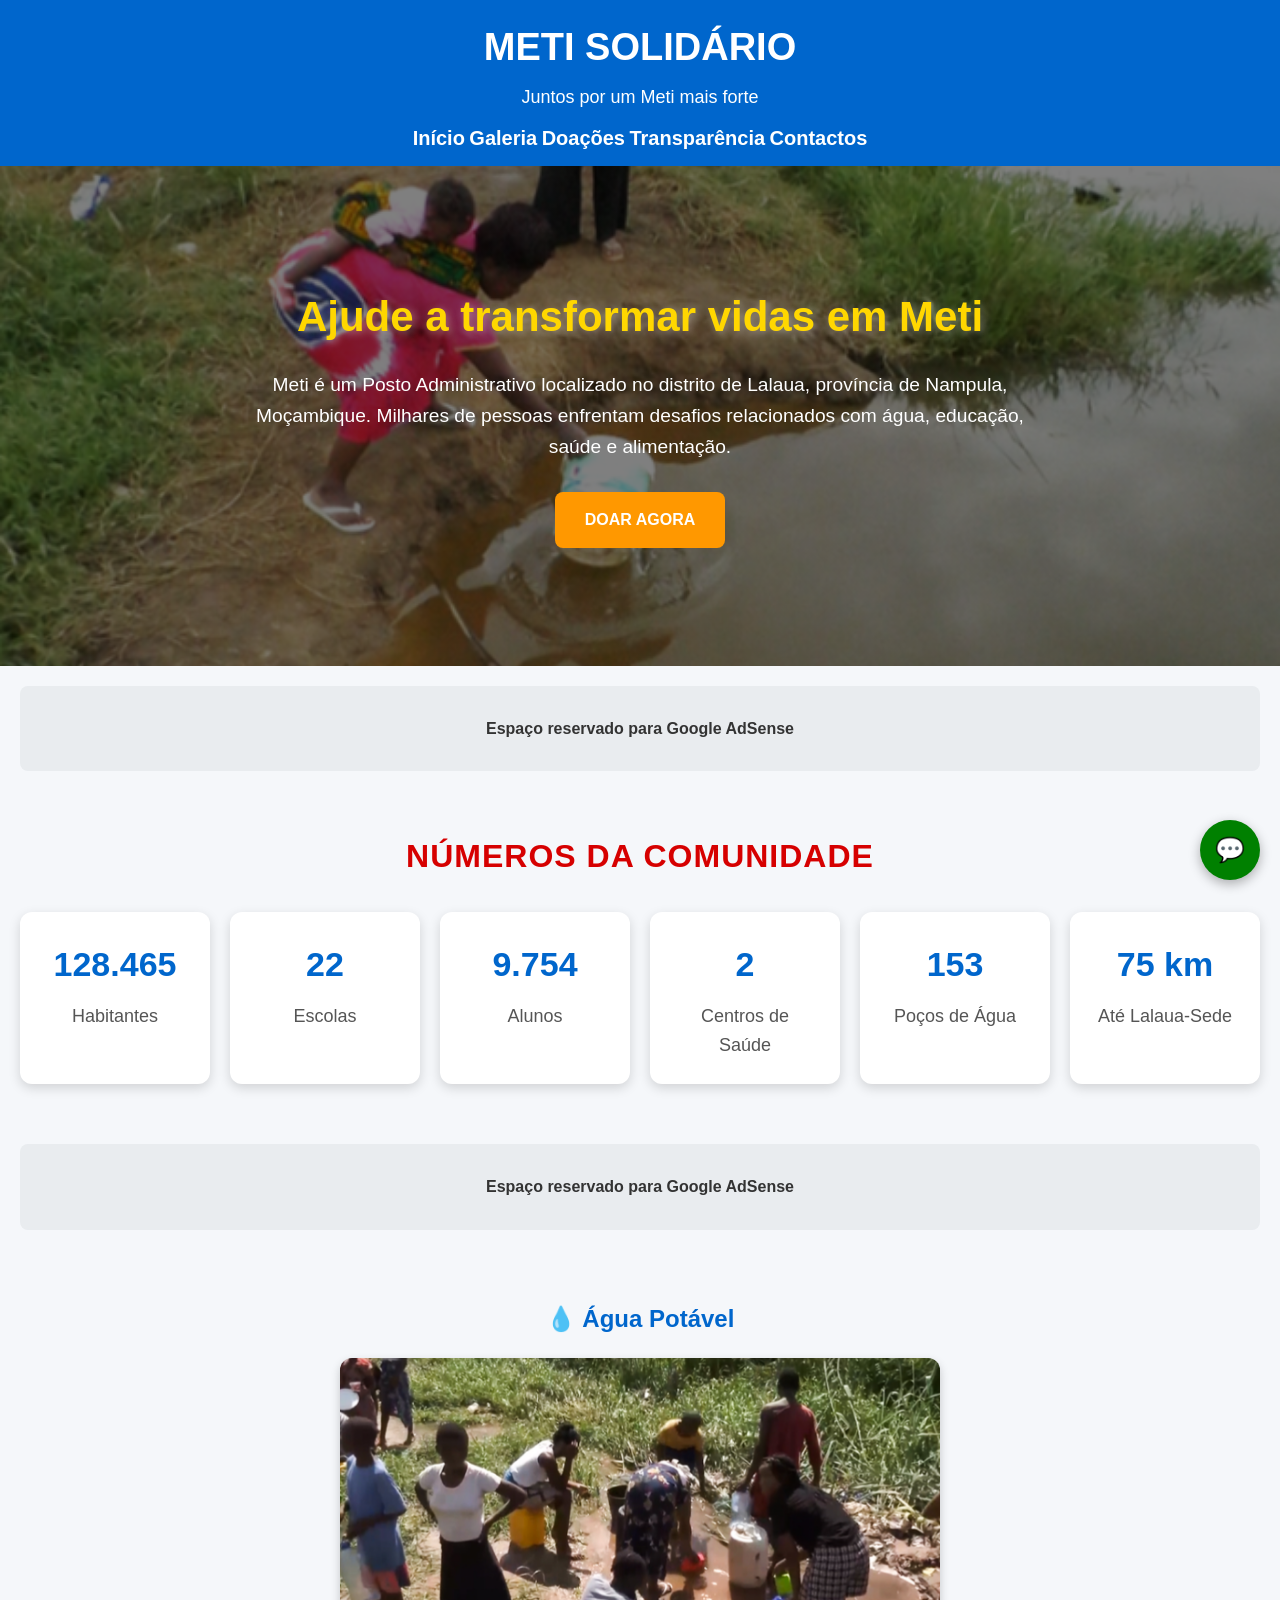
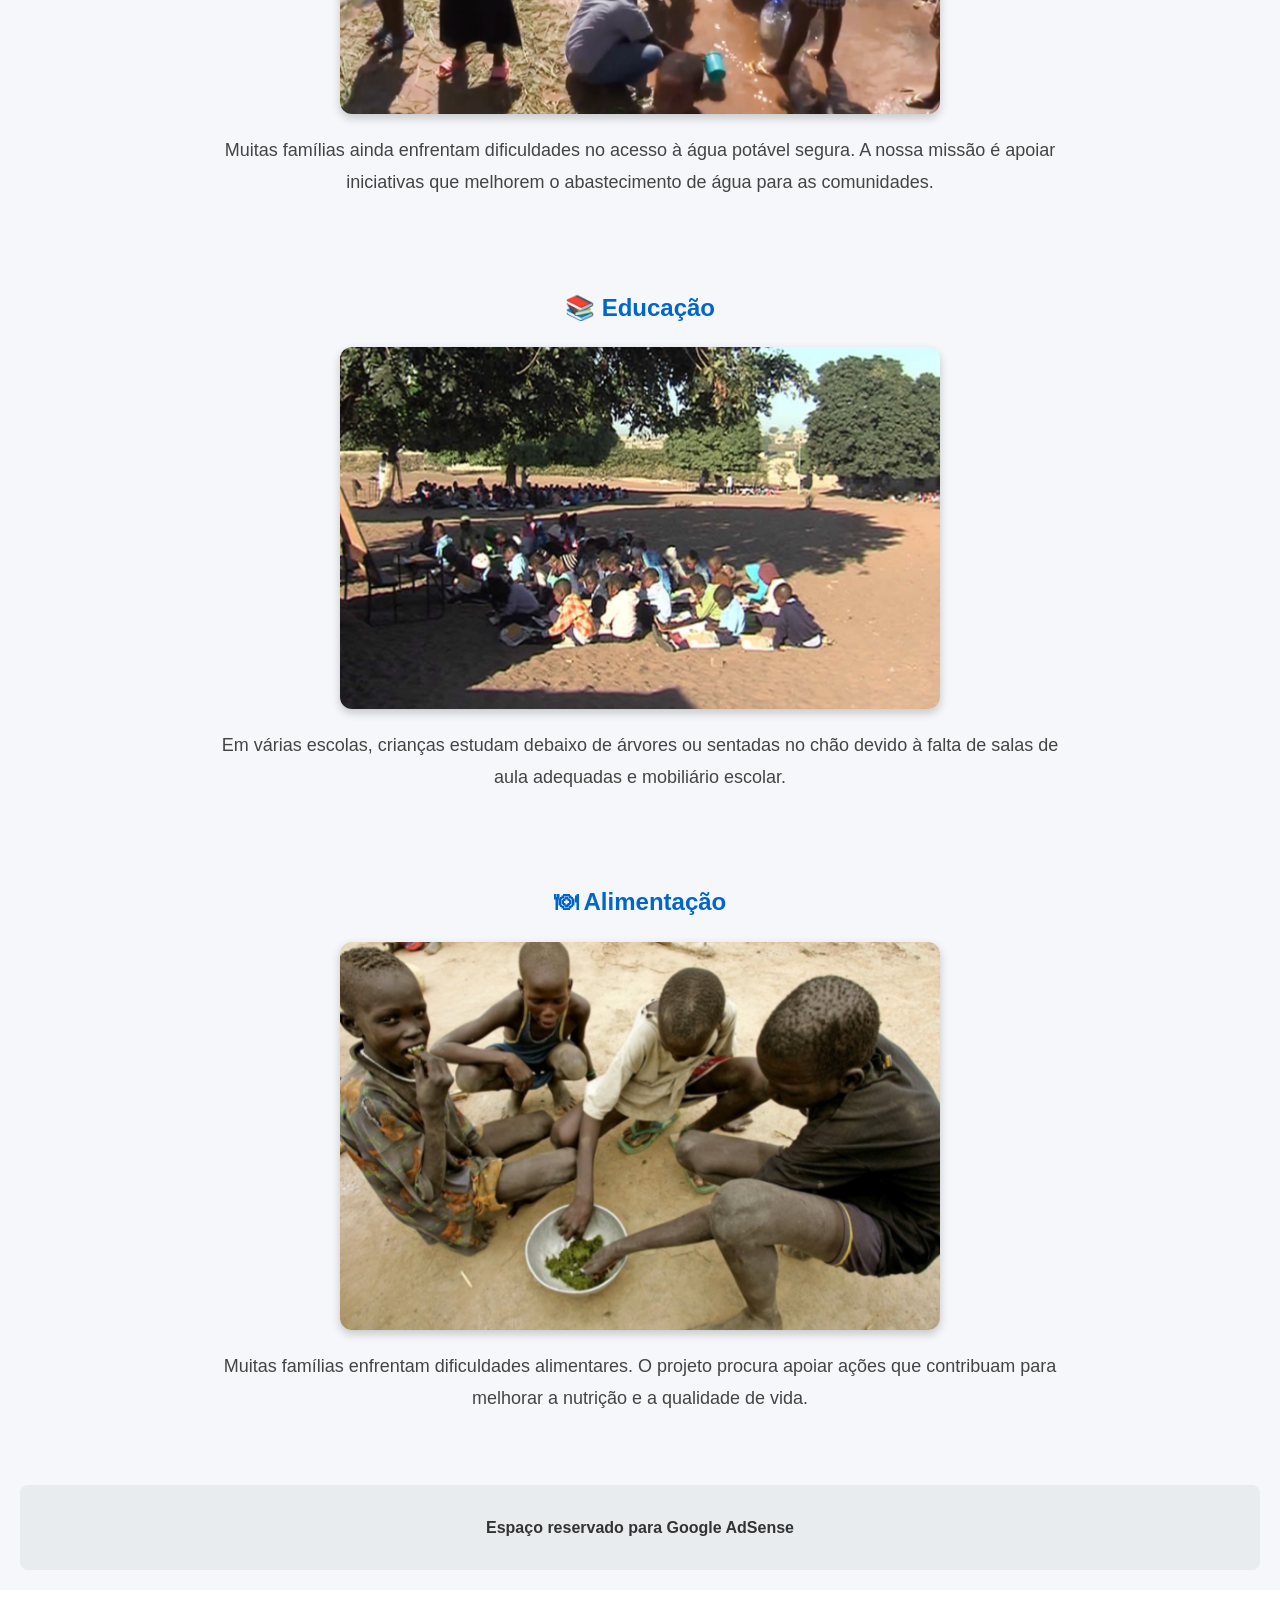
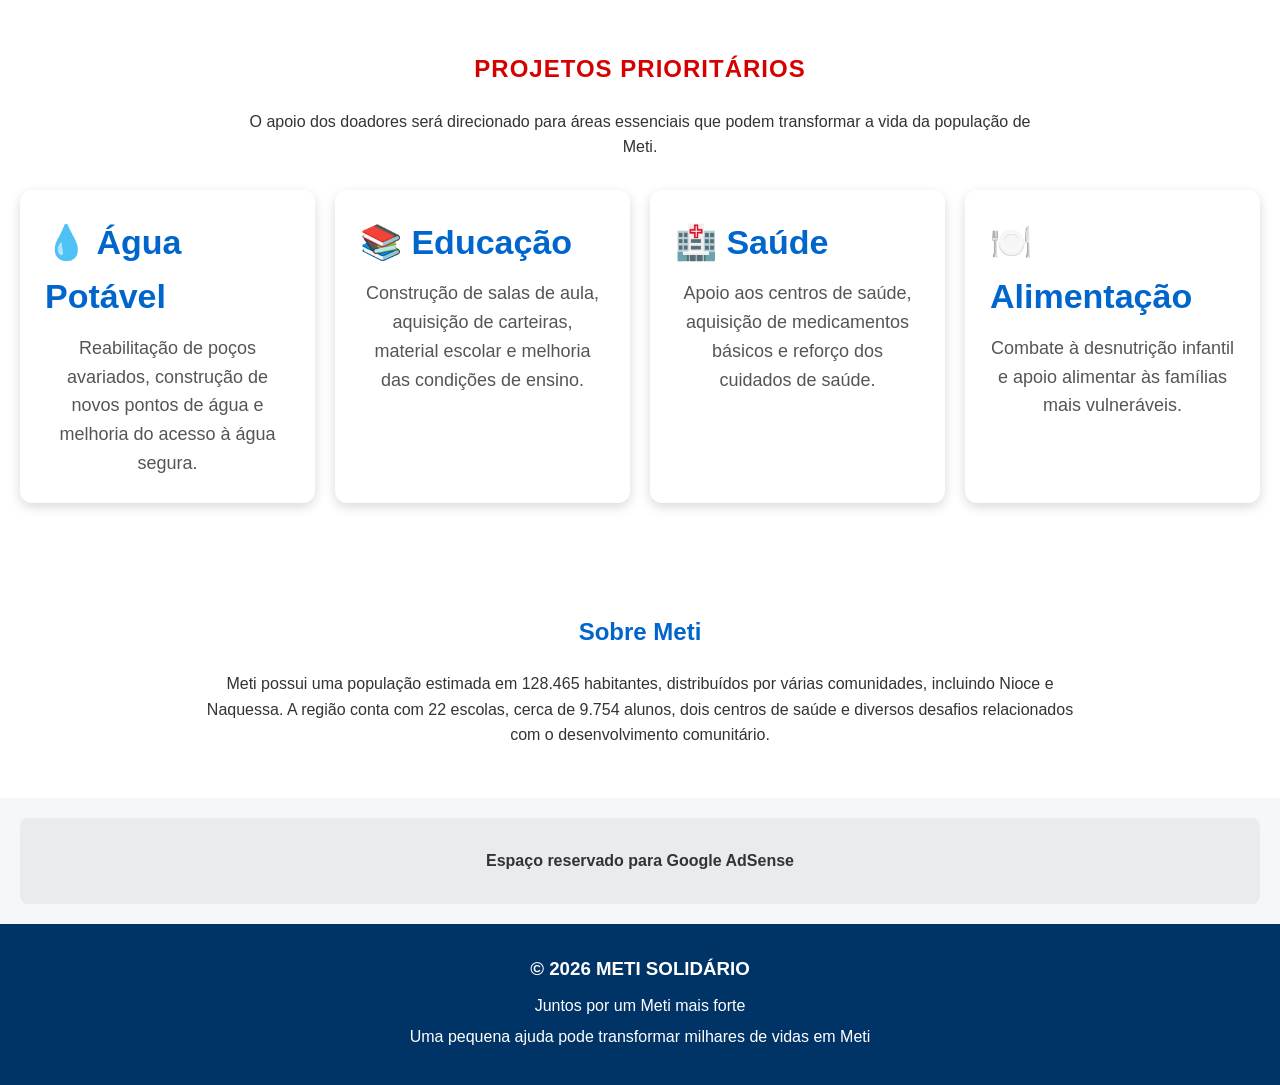
==== index.html @ 4eeddfe5 "Update index.html" ====
<!DOCTYPE html>
<html lang="pt">
<head>
<meta charset="UTF-8">
<meta name="viewport" content="width=device-width, initial-scale=1.0">
<title>METI SOLIDÁRIO</title>
<link rel="icon" type="image/png" href="imagens/favicon.png">

<link rel="stylesheet" href="style.css">

<script async src="https://pagead2.googlesyndication.com/pagead/js/adsbygoogle.js?client=ca-pub-8809690311729032"
     crossorigin="anonymous"></script>

</head>
<body>

<header>
  <div class="logo">
    <h1>
        <a href="index.html">
            METI SOLIDÁRIO
        </a>
    </h1>
    <p>Juntos por um Meti mais forte</p>
</div>

    <nav>
        <a href="#inicio">Início</a>
        <a href="galeria.html">Galeria</a>
        <a href="doacoes.html">Doações</a>
        <a href="transparencia.html">Transparência</a>
        <a href="contactos.html">Contactos</a>
    </nav>
</header>

<section id="inicio" class="hero">
    <div class="hero-content">
        <h2>Ajude a transformar vidas em Meti</h2>

        <p>
            Meti é um Posto Administrativo localizado no distrito de Lalaua,
            província de Nampula, Moçambique.
            Milhares de pessoas enfrentam desafios relacionados com água,
            educação, saúde e alimentação.
        </p>

        <a href="doacoes.html" class="btn">
            DOAR AGORA
        </a>
    </div>
</section>

<!-- Espaço Google AdSense -->
<section class="adsense">
    Espaço reservado para Google AdSense
</section>

<section class="estatisticas">

    <h2>Números da Comunidade</h2>

    <div class="cards">

        <div class="card">
            <h3>128.465</h3>
            <p>Habitantes</p>
        </div>

        <div class="card">
            <h3>22</h3>
            <p>Escolas</p>
        </div>

        <div class="card">
            <h3>9.754</h3>
            <p>Alunos</p>
        </div>

        <div class="card">
            <h3>2</h3>
            <p>Centros de Saúde</p>
        </div>

        <div class="card">
            <h3>153</h3>
            <p>Poços de Água</p>
        </div>

        <div class="card">
            <h3>75 km</h3>
            <p>Até Lalaua-Sede</p>
        </div>

    </div>

</section>

<!-- Espaço Google AdSense -->
<section class="adsense">
    Espaço reservado para Google AdSense
</section>

<section id="agua">

    <h2>💧 Água Potável</h2>

    <img src="imagens/agua1.jpg" alt="Água">

    <p>
        Muitas famílias ainda enfrentam dificuldades no acesso à água
        potável segura. A nossa missão é apoiar iniciativas que
        melhorem o abastecimento de água para as comunidades.
    </p>

</section>

<section id="educacao">

    <h2>📚 Educação</h2>

    <img src="imagens/educacao1.jpg" alt="Educação">

    <p>
        Em várias escolas, crianças estudam debaixo de árvores
        ou sentadas no chão devido à falta de salas de aula
        adequadas e mobiliário escolar.
    </p>

</section>

<section id="alimentacao">

    <h2>🍽 Alimentação</h2>

    <img src="imagens/alimentacao1.jpg" alt="Alimentação">

    <p>
        Muitas famílias enfrentam dificuldades alimentares.
        O projeto procura apoiar ações que contribuam para
        melhorar a nutrição e a qualidade de vida.
    </p>
    
  <main>

</section>

<!-- Espaço Google AdSense -->
<section class="adsense">
    Espaço reservado para Google AdSense
</section>

<section class="projetos">

   <h2 class="titulo-principal">PROJETOS PRIORITÁRIOS</h2>

    <p>
        O apoio dos doadores será direcionado para áreas essenciais
        que podem transformar a vida da população de Meti.
    </p>

    <div class="cards">

        <div class="card">
            <h3>💧 Água Potável</h3>
            <p>
                Reabilitação de poços avariados, construção de novos
                pontos de água e melhoria do acesso à água segura.
            </p>
        </div>

        <div class="card">
            <h3>📚 Educação</h3>
            <p>
                Construção de salas de aula, aquisição de carteiras,
                material escolar e melhoria das condições de ensino.
            </p>
        </div>

        <div class="card">
            <h3>🏥 Saúde</h3>
            <p>
                Apoio aos centros de saúde, aquisição de medicamentos
                básicos e reforço dos cuidados de saúde.
            </p>
        </div>

        <div class="card">
            <h3>🍽️ Alimentação</h3>
            <p>
                Combate à desnutrição infantil e apoio alimentar às
                famílias mais vulneráveis.
            </p>
        </div>

    </div>

</section>

<section class="sobre">

    <h2>Sobre Meti</h2>

    <p>
        Meti possui uma população estimada em 128.465 habitantes,
        distribuídos por várias comunidades, incluindo Nioce e
        Naquessa.

        A região conta com 22 escolas, cerca de 9.754 alunos,
        dois centros de saúde e diversos desafios relacionados
        com o desenvolvimento comunitário.
    </p>

</section>

<!-- Espaço Google AdSense -->
<section class="adsense">
    Espaço reservado para Google AdSense
</section>

<footer>

    <h3>© 2026 METI SOLIDÁRIO</h3>

    <p>
        Juntos por um Meti mais forte
    </p>

    <p>
        Uma pequena ajuda pode transformar milhares de vidas em Meti
    </p>


</footer>

<script src="script.js"></script>
<!-- CHATBOT METI SOLIDÁRIO -->

<div id="chatbot">

    <div id="chat-header">
        💬 Assistente METI
    </div>

    <div id="chat-mensagens">

        <div class="bot-msg">
    Olá! Sou o assistente virtual do METI SOLIDÁRIO.
    Como posso ajudar?
</div>
        

    </div>
    
    <div id="chat-botoes">

    <button onclick="respostaRapida('agua')">
        💧 Água
    </button>

    <button onclick="respostaRapida('educacao')">
        📚 Educação
    </button>

    <button onclick="respostaRapida('saude')">
        🏥 Saúde
    </button>

    <button onclick="respostaRapida('doacoes')">
        💰 Doações
    </button>

</div>

<div id="chat-input-area">

    <input
    type="text"
    id="chat-input"
    placeholder="Escreva a sua pergunta...">

    <button onclick="enviarPergunta()">
        Enviar
    </button>

</div>

<div id="chat-ajuda">

    <a
    href="https://wa.me/258833975899?text=Olá%20Agente%20METI%20SOLIDÁRIO
    .%20Estou%20no%20site%20METI%20SOLIDÁRIO%20e%20gostaria%20de%20mais%20informações."
    target="_blank">

        👤 Falar com Agente Meti Solidário

    </a>

</div>

</div>

<button id="abrir-chat">
    💬
</button>
</main>
<script src="script.js"></script>

</body>
</html>
---- style.css ----
*{
    margin:0;
    padding:0;
    box-sizing:border-box;
    font-family:Arial, Helvetica, sans-serif;
}

body{
    background:#f5f7fa;
    color:#333;
    line-height:1.6;
}

body{

    background:#f5f7fa;
    color:#333;
    line-height:1.6;

}

header{

    background:#0066cc;
    color:white;

    padding:20px;

    text-align:center;

    background:#0066cc;
    color:white;

    padding:12px 20px;

    text-align:center;

    box-shadow:0 2px 10px rgba(0,0,0,.25);

}

.logo a{

    color:white;

    text-decoration:none;

}

.logo h1{
    font-size:38px;
    margin:5px 0;
}

.logo p{
    font-size:18px;
    margin:0;
}

nav{
    margin-top:10px;
}

nav a{

    color:#ffffff;

    text-decoration:none;

    font-weight:bold;

    font-size:20px;

}
nav a{

    transition:.3s;

}

nav a:hover{

    color:#ffd700

}

.hero{
    background:linear-gradient(
        rgba(0,0,0,0.5),
        rgba(0,0,0,0.5)
    ),
    url("imagens/banner.jpg");

    background-size:cover;
    background-position:center;
    min-height:500px;

    display:flex;
    justify-content:center;
    align-items:center;

    text-align:center;
    color:white;
    padding:20px;
}

.hero-content{
    max-width:800px;
}

.hero h2{

    color:#ffd700;;

    font-size:42px;

    font-weight:bold;

    text-shadow:2px 2px 8px rgba(255,255,255,0.4);

}

.hero p{
    font-size:1.2rem;
    margin-bottom:30px;
}

.btn{
    display:inline-block;
    background:#ff9800;
    color:white;
    padding:15px 30px;
    text-decoration:none;
    border-radius:8px;
    font-weight:bold;
}

.btn:hover{
    background:#e68900;
}

.estatisticas{
    padding:50px 20px;
    text-align:center;
}

.estatisticas h2{
    margin-bottom:30px;
    color:#0066cc;
}

.cards{
    display:grid;
    grid-template-columns:repeat(auto-fit,minmax(220px,1fr));
    gap:20px;
}

.card{
    background:white;
    padding:25px;
    border-radius:10px;
    box-shadow:0 2px 10px rgba(0,0,0,0.1);
}

.card h3{
    color:#0066cc;
    font-size:2rem;
}

section{
    padding:50px 20px;
}

section h2{
    text-align:center;
    margin-bottom:20px;
    color:#0066cc;
}

section img{
    display:block;
    width:100%;
    max-width:700px;
    margin:20px auto;
    border-radius:10px;
}

section p{
    max-width:900px;
    margin:auto;
    text-align:center;
}

.adsense{
    background:#e9ecef;
    text-align:center;
    padding:30px;
    margin:20px;
    border-radius:8px;
    font-weight:bold;
}

.sobre{
    background:white;
}

footer{
    background:#003366;
    color:white;
    text-align:center;
    padding:30px;
}

footer h3{
    margin-bottom:10px;
}

footer p{
    margin:5px 0;
}

@media(max-width:768px){

    .hero h2{
        font-size:2rem;
    }

    nav a{
        display:block;
        margin:10px 0;
    }

    .logo h1{
        font-size:1.8rem;
    }

}
    
    
  .galeria{
    display:grid;
    grid-template-columns:repeat(auto-fit,minmax(250px,1fr));
    gap:20px;
    padding:20px;
}

.galeria img{
    width:100%;
    height:250px;
    object-fit:cover;
    border-radius:10px;
    transition:0.3s;
    cursor:pointer;
}

.galeria img:hover{
    transform:scale(1.03);
}

.foto{
    background:white;
    border-radius:10px;
    overflow:hidden;
    box-shadow:0 2px 10px rgba(0,0,0,0.1);
}

.foto p{
    padding:10px;
    text-align:center;
    font-size:14px;
}

.card-pagamento{
    background:white;
    border-radius:12px;
    padding:20px;
    text-align:center;
    box-shadow:0 3px 10px rgba(0,0,0,.1);
}

.card-pagamento img{
    width:80px;
    height:80px;
    object-fit:contain;
    margin-bottom:10px;
}

.detalhes-pagamento{
    display:none;
    margin-top:15px;
}

.card-pagamento button{
    padding:10px 15px;
    border:none;
    border-radius:6px;
    cursor:pointer;
}

.projetos{
    background:#ffffff;
    padding:60px 20px;
}

.projetos h2{
    text-align:center;
    color:#0066cc;
    margin-bottom:20px;
}

.projetos > p{
    text-align:center;
    max-width:800px;
    margin:0 auto 30px auto;
}

.metas{
    background:#f8f9fa;
    padding:60px 20px;
}

.card-meta{
    background:white;
    padding:25px;
    border-radius:12px;
    text-align:center;
    box-shadow:0 2px 10px rgba(0,0,0,0.1);
}

.card-meta h3{
    margin-bottom:15px;
    color:#0066cc;
}

.card-meta progress{
    width:100%;
    height:25px;
    margin:15px 0;
}

#abrir-chat{
    position:fixed;
    bottom:20px;
    right:20px;
    width:60px;
    height:60px;
    border:none;
    border-radius:50%;
    font-size:24px;
    cursor:pointer;
    z-index:999;

    background:#008000;
    color:white;

    box-shadow:0 4px 12px rgba(0,0,0,0.3);
}

#abrir-chat:hover{
    transform:scale(1.1);
    transition:0.3s;
}
#chatbot{
    position:fixed;
    bottom:90px;
    right:20px;
    width:320px;
    max-width:90%;
    background:white;
    border-radius:12px;
    overflow:hidden;
    box-shadow:0 0 15px rgba(0,0,0,0.3);
    display:none;
    z-index:999;
}

#chat-header{
    background:#0066cc;
    color:white;
    padding:15px;
    font-weight:bold;
}

#chat-mensagens{
    height:300px;
    overflow-y:auto;
    padding:10px;
}

.bot-msg{
    background:#f1f1f1;
    padding:10px;
    border-radius:8px;
    margin-bottom:10px;
}

.user-msg{
    background:#d9ecff;
    padding:10px;
    border-radius:8px;
    margin-bottom:10px;
    text-align:right;
}

#chat-input-area{
    display:flex;
}

#chat-input{
    flex:1;
    padding:14px;
    border:none;
    border-top:1px solid #ddd;
    font-size:15px;
}
#chat-input-area button{
    padding:10px;
    border:none;
    cursor:pointer;
}

#chat-ajuda{
    padding:10px;
    text-align:center;
    border-top:1px solid #ddd;
}

#chat-ajuda a{
    display:block;
    background:#25D366;
    color:white;
    text-decoration:none;
    padding:12px;
    border-radius:8px;
    font-weight:bold;
}

#chat-ajuda a:hover{
    opacity:0.9;
}

#chat-botoes{
    padding:10px;
    display:grid;
    grid-template-columns:1fr 1fr;
    gap:6px;
}

#chat-botoes button{
    border:none;
    padding:10px;
    border-radius:8px;
    cursor:pointer;
    background:#0066cc;
    color:white;
    font-size:14px;
}

#chat-botoes button:hover{
    opacity:0.9;
}

/* ==========================
   ESTATÍSTICAS
========================== */

.estatisticas{

    padding:40px 20px;
    text-align:center;

}

.estatisticas h2{

    color:#0066cc;
    margin-bottom:30px;
    font-size:32px;

}

.cards{

    display:grid;
    grid-template-columns:repeat(auto-fit,minmax(180px,1fr));
    gap:20px;

}

.card{

    background:#ffffff;
    border-radius:12px;
    padding:25px;
    box-shadow:0 4px 12px rgba(0,0,0,.15);
    transition:.3s;

}

.card:hover{

    transform:translateY(-5px);

}

.card h3{

    font-size:34px;
    color:#0066cc;
    margin-bottom:10px;

}

.card p{

    font-size:18px;
    color:#555;

}

/* ==========================
   PROJETOS
========================== */

#agua,
#educacao,
#alimentacao{

    max-width:900px;
    margin:50px auto;
    padding:20px;
    text-align:center;

}

#agua h2,
#educacao h2,
#alimentacao h2{

    color:#0066cc;
    margin-bottom:20px;

}

#agua img,
#educacao img,
#alimentacao img{

    width:100%;
    max-width:600px;
    border-radius:12px;
    box-shadow:0 4px 10px rgba(0,0,0,.2);

}

#agua p,
#educacao p,
#alimentacao p{

    margin-top:20px;
    font-size:18px;
    line-height:1.8;
    color:#444;

}

/* ==========================
   RESPONSIVO
========================== */

@media(max-width:768px){

    .estatisticas h2{

        font-size:26px;

    }

    .card h3{

        font-size:28px;

    }

    .card p{

        font-size:16px;

    }

    #agua p,
    #educacao p,
    #alimentacao p{

        font-size:16px;

    }
    
    /* Títulos principais */



main{
    max-width:1200px;
    margin:auto;
}

}
.estatisticas h2,
.projetos h2{

    color: #d60000;
    text-transform: uppercase;
    text-align: center;
    font-weight: bold;
    letter-spacing: 1px;

}
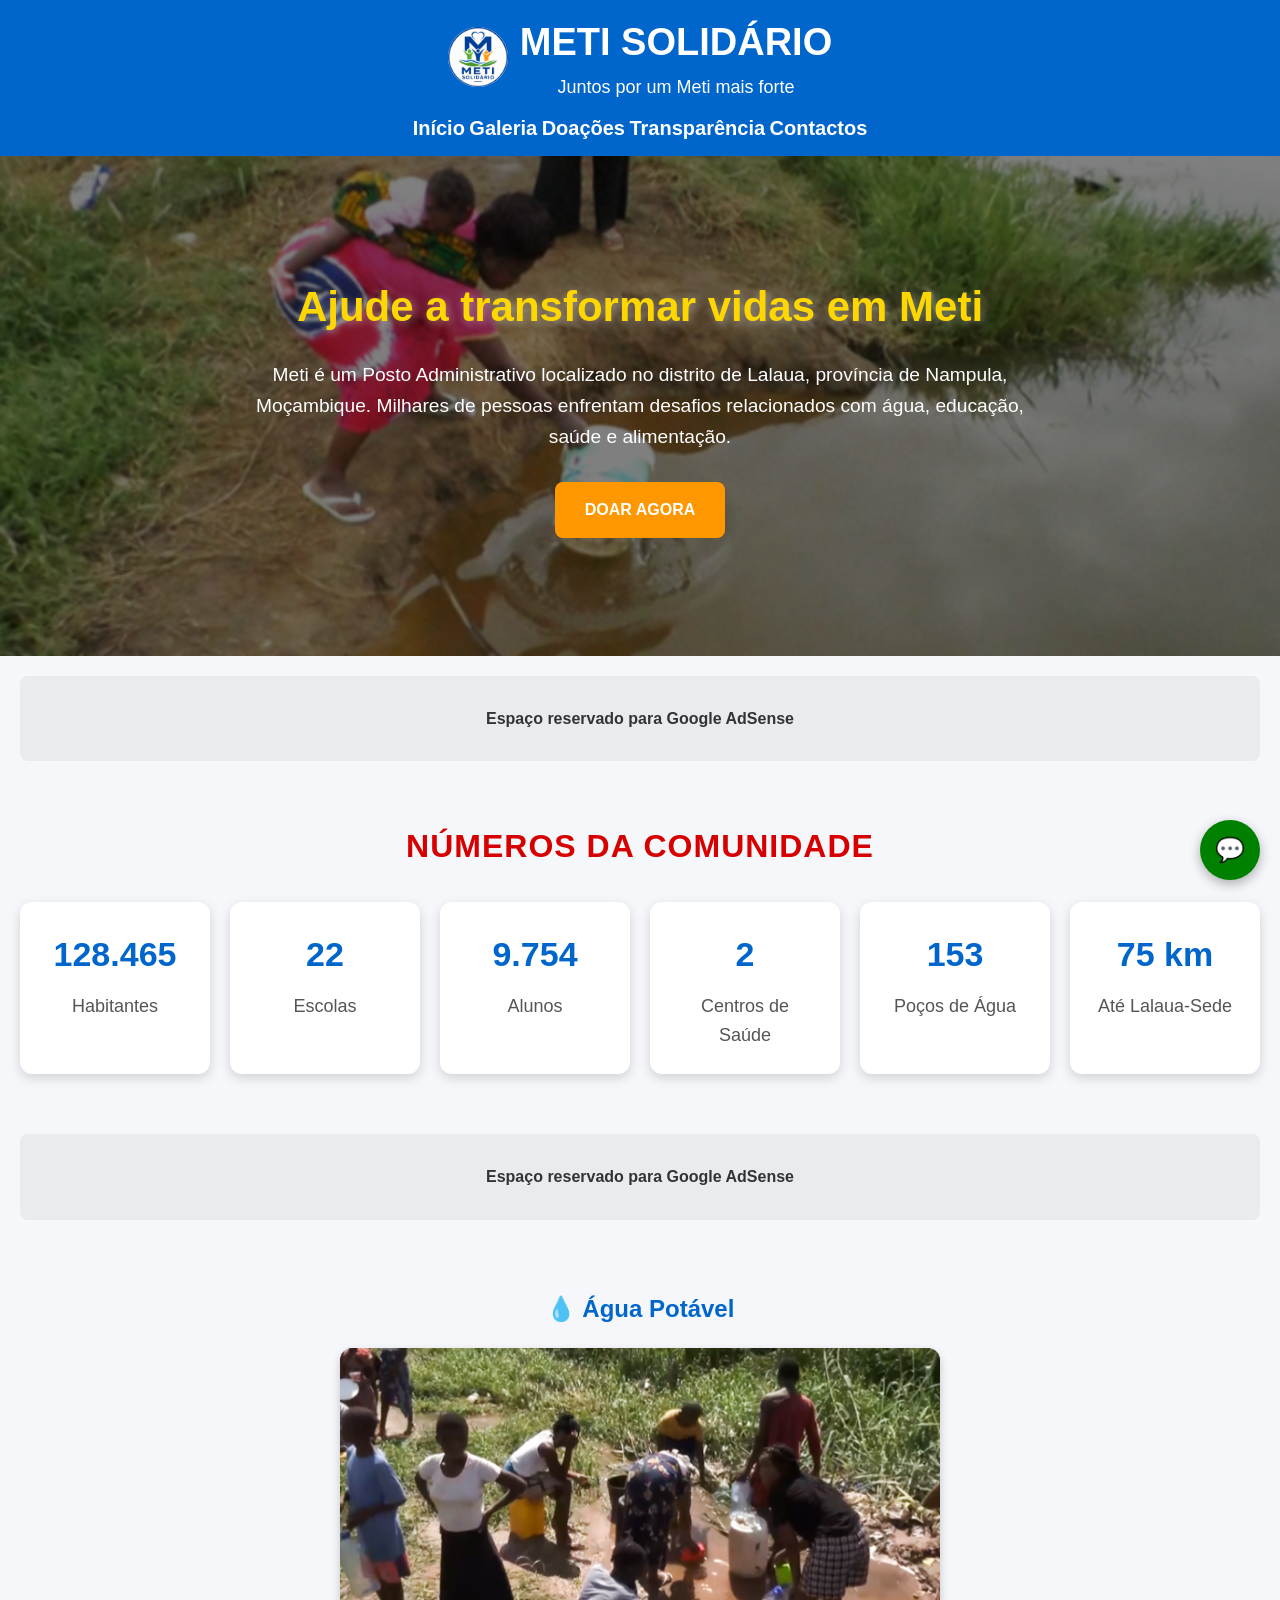
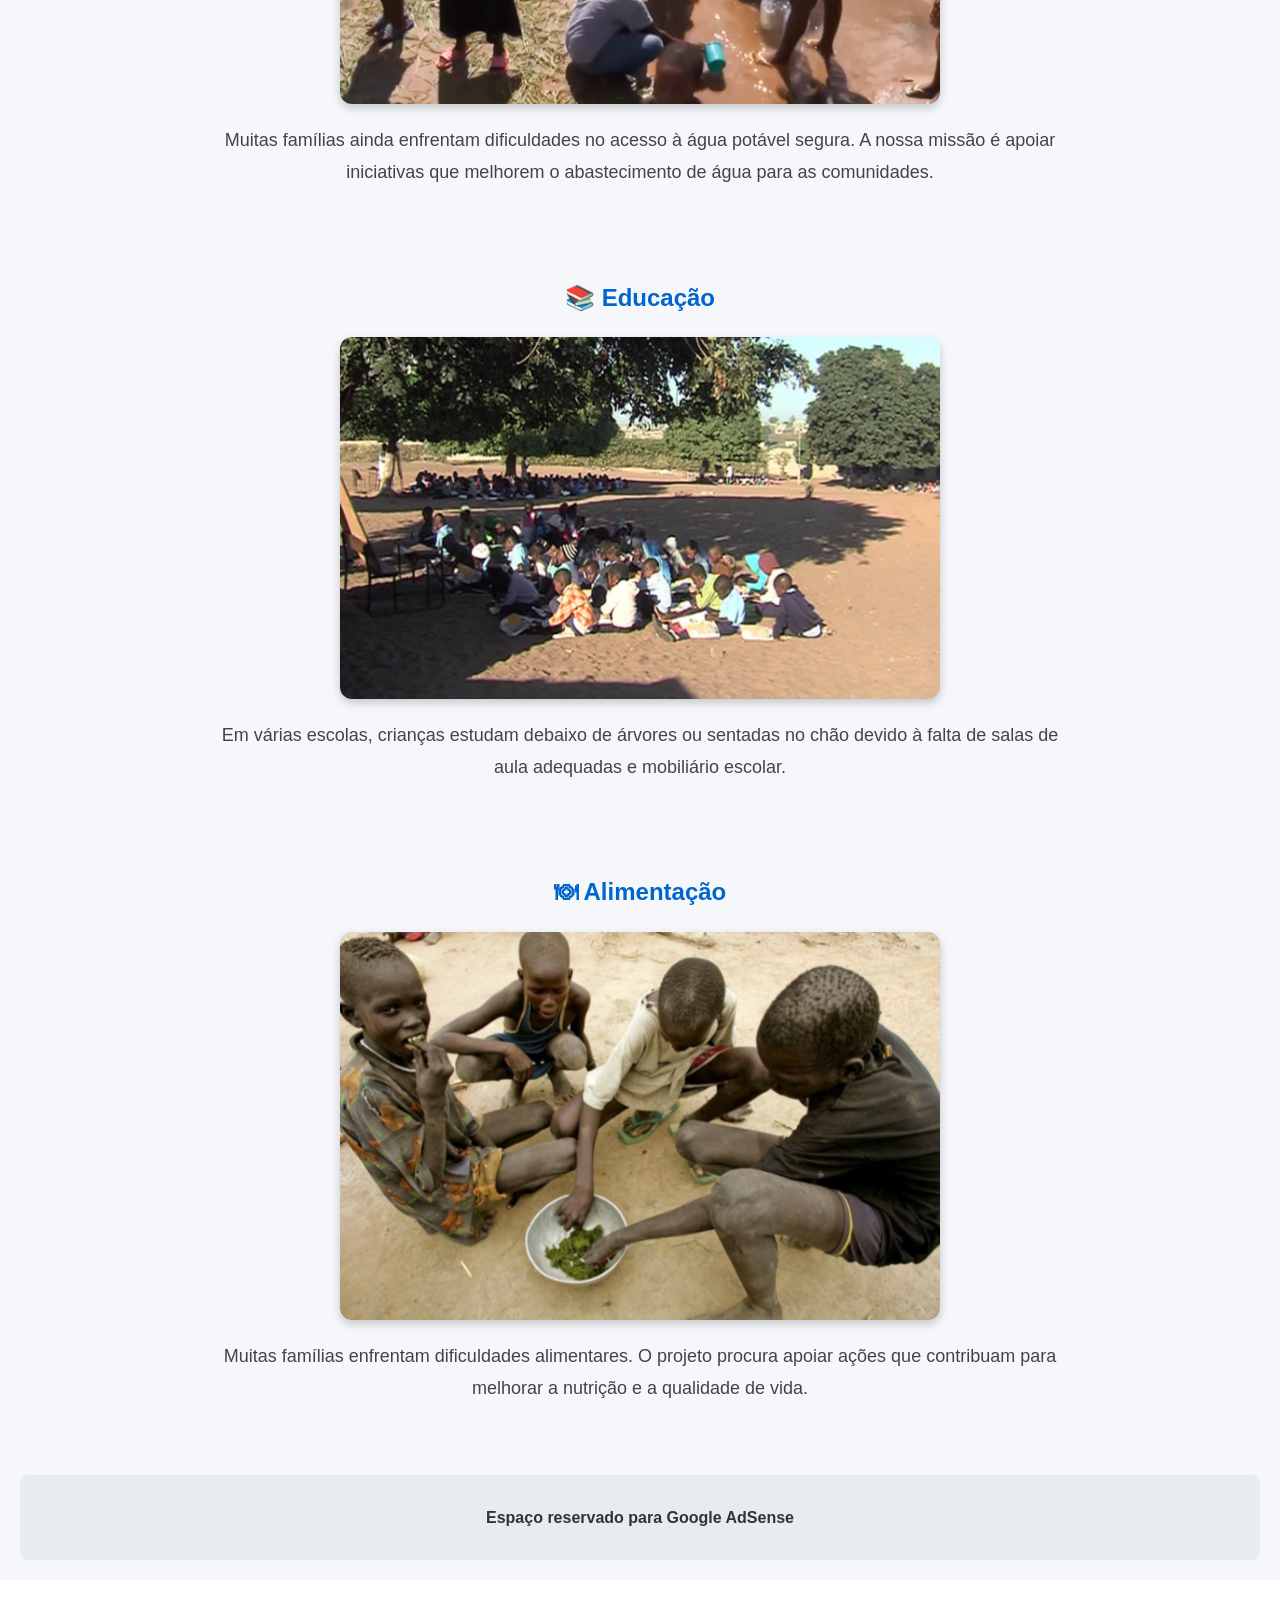
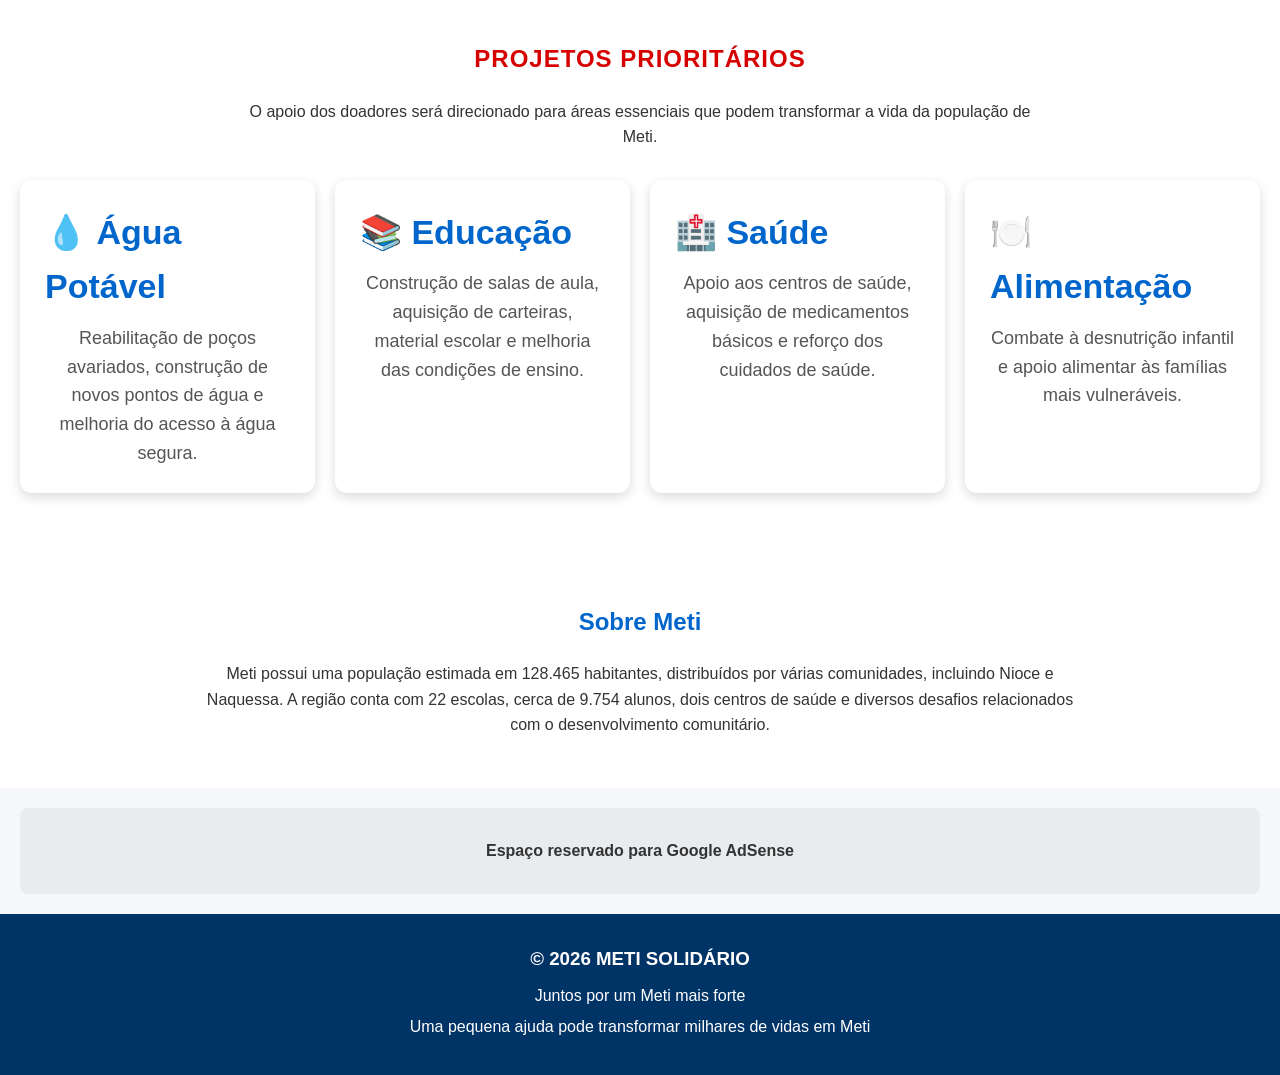
==== commit 605ca3d8: "Add files via upload" ====
--- a/index.html
+++ b/index.html
@@ -16,12 +16,22 @@
 
 <header>
   <div class="logo">
-    <h1>
-        <a href="index.html">
-            METI SOLIDÁRIO
-        </a>
-    </h1>
-    <p>Juntos por um Meti mais forte</p>
+
+    <a href="index.html" class="logo-link">
+
+        <img src="imagens/favicon.png" alt="METI SOLIDÁRIO">
+
+        <div>
+
+            <h1>METI SOLIDÁRIO</h1>
+
+            <p>Juntos por um Meti mais forte</p>
+           
+
+        </div>
+
+    </a>
+
 </div>
 
     <nav>
@@ -306,4 +316,4 @@
 <script src="script.js"></script>
 
 </body>
-</html>
+</html>
--- a/style.css
+++ b/style.css
@@ -615,4 +615,29 @@
     font-weight: bold;
     letter-spacing: 1px;
 
+}
+
+.logo-link{
+    display:flex;
+    align-items:center;
+    justify-content:center;
+    gap:12px;
+    text-decoration:none;
+    color:white;
+}
+
+.logo-link img{
+    width:60px;
+    height:60px;
+    border-radius:50%;
+}
+
+.logo-link h1{
+    margin:0;
+    color:white;
+}
+
+.logo-link p{
+    margin:0;
+    color:white;
 }
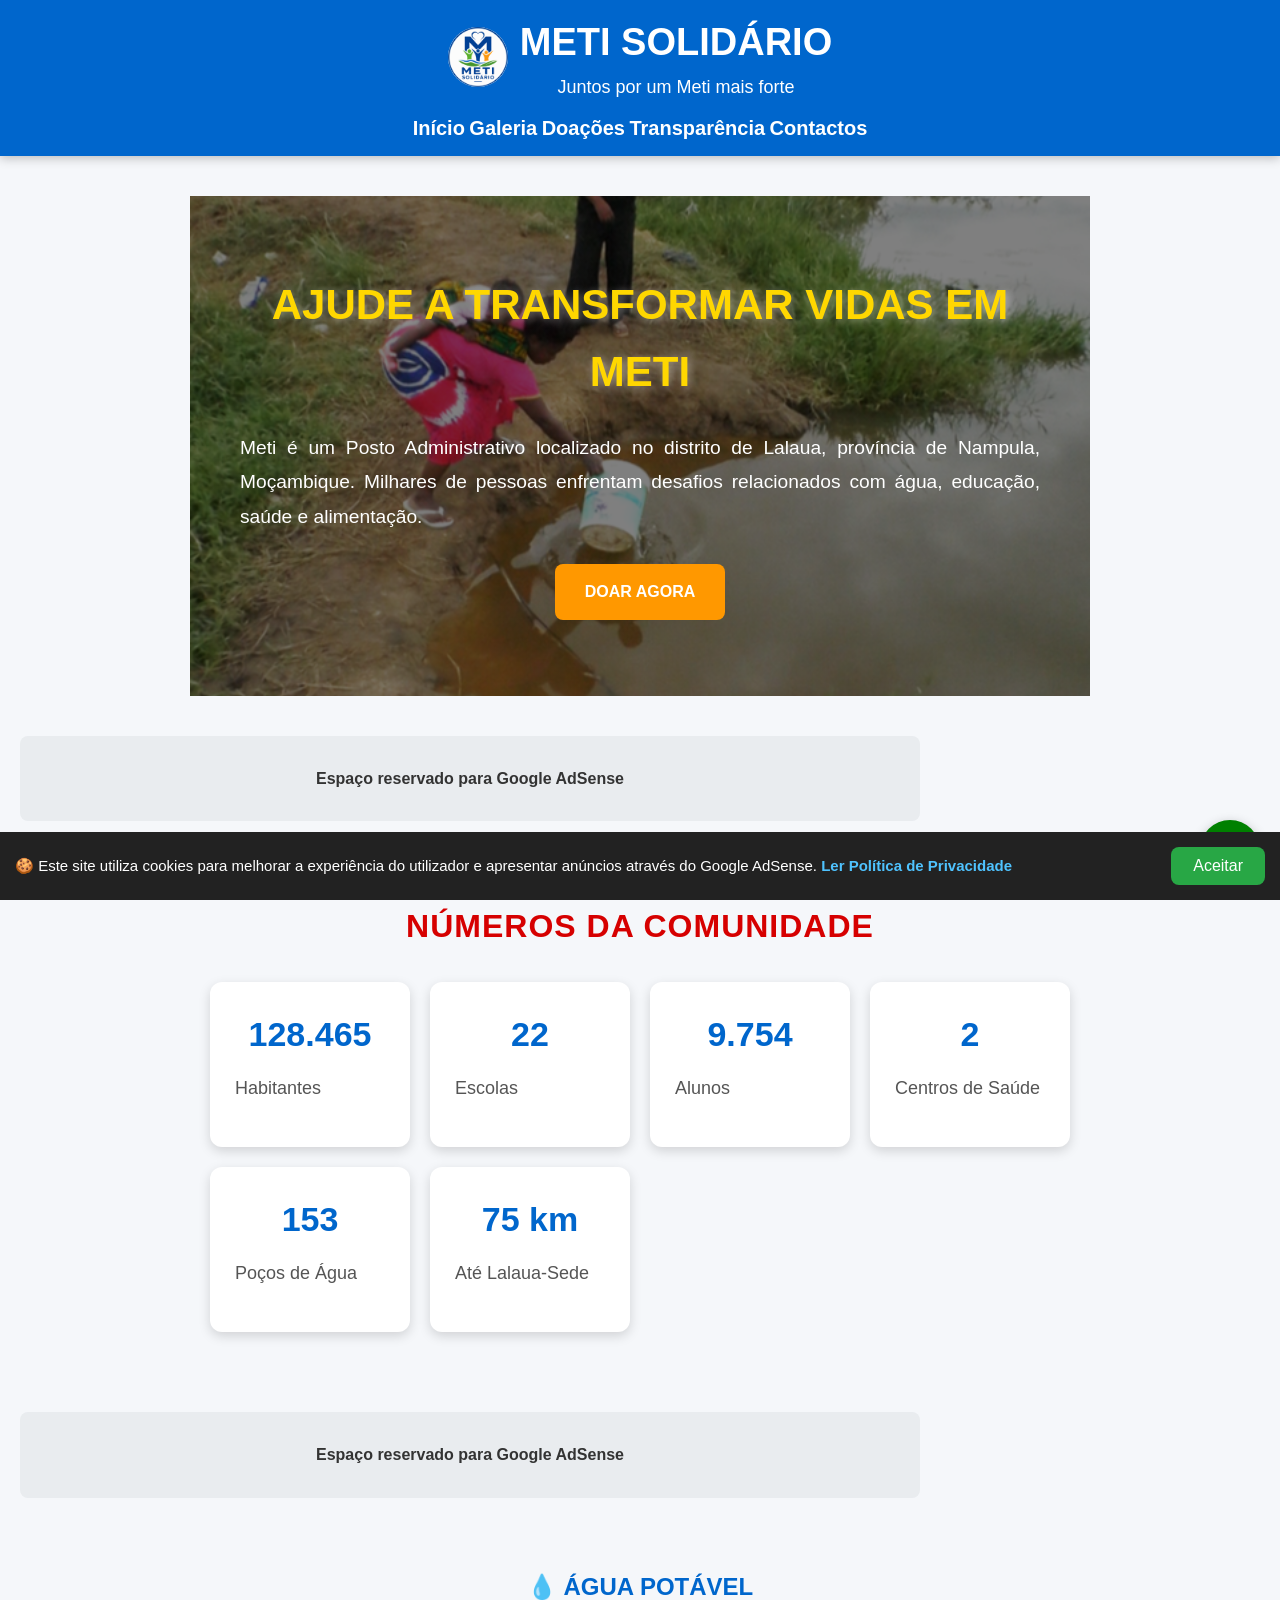
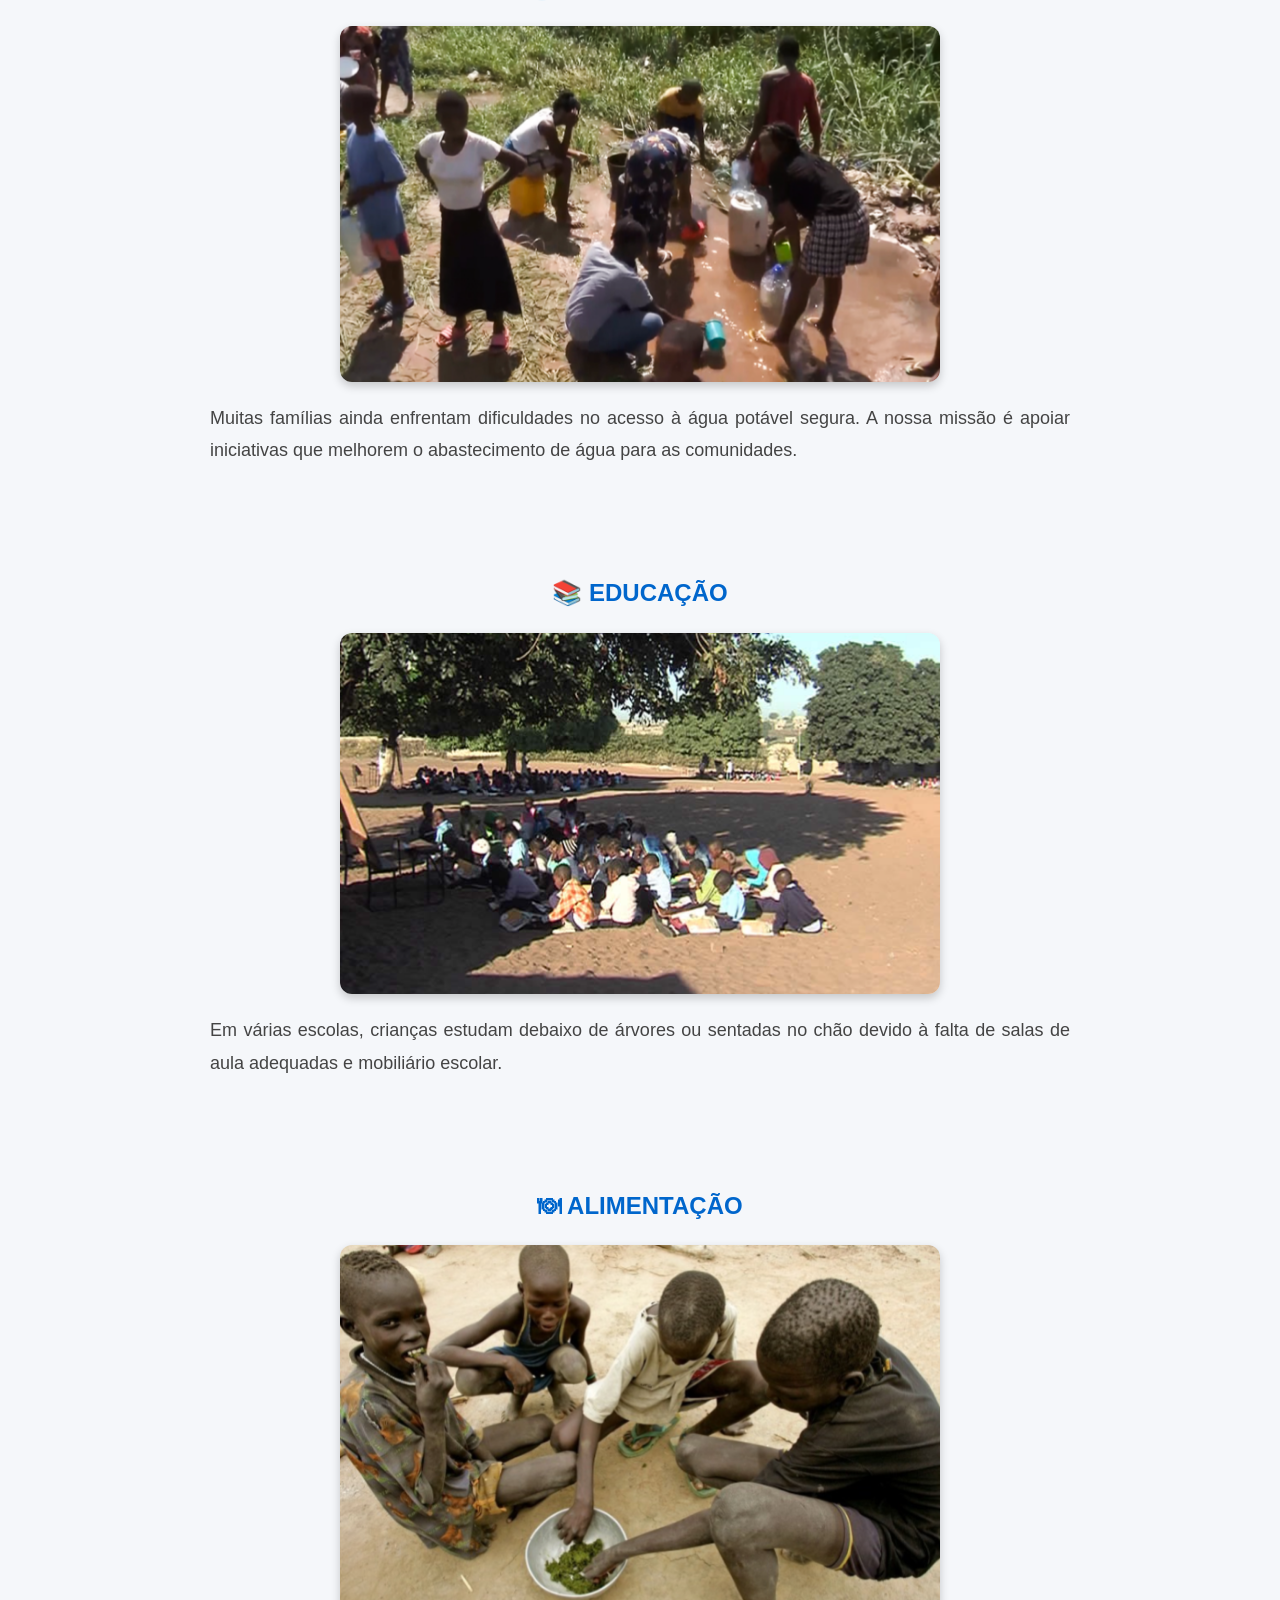
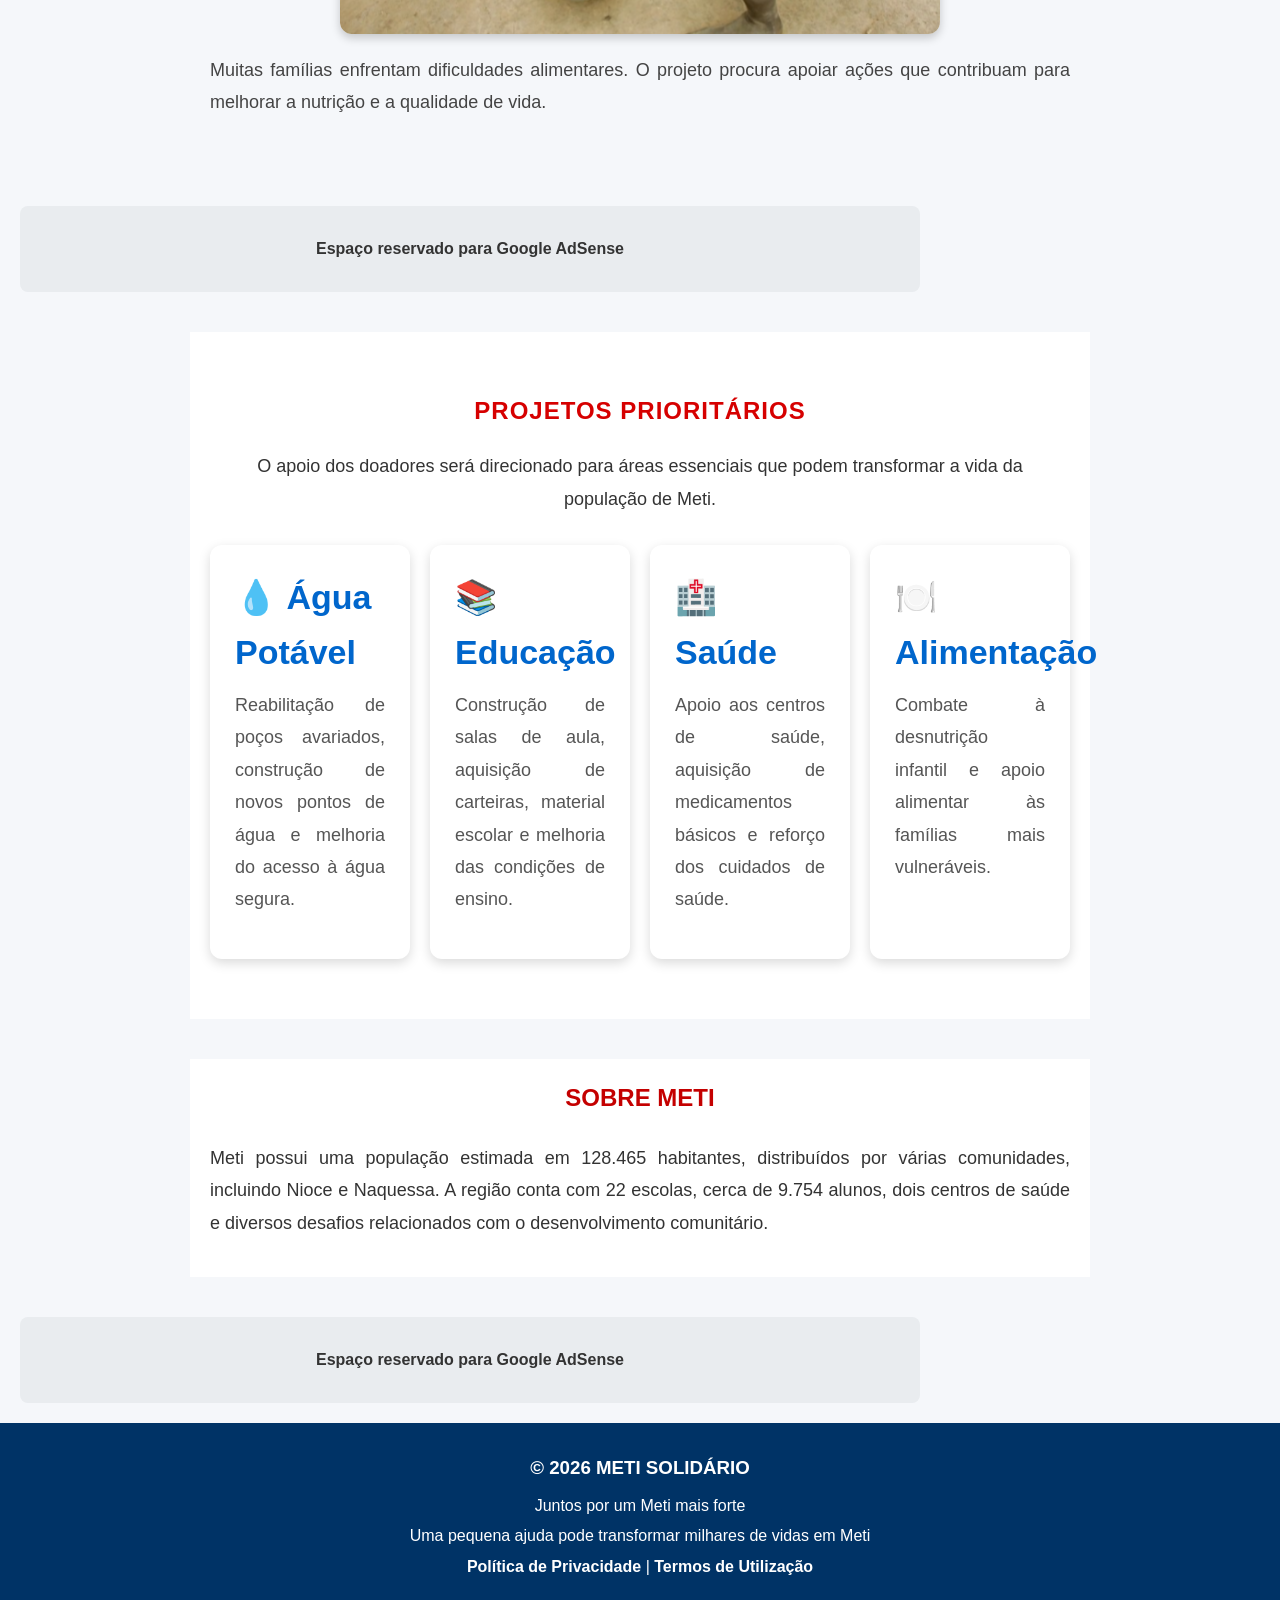
==== commit 2bd6392a: "Add files via upload" ====
--- a/index.html
+++ b/index.html
@@ -41,6 +41,8 @@
         <a href="transparencia.html">Transparência</a>
         <a href="contactos.html">Contactos</a>
     </nav>
+    <p>
+</p>
 </header>
 
 <section id="inicio" class="hero">
@@ -239,6 +241,10 @@
         Uma pequena ajuda pode transformar milhares de vidas em Meti
     </p>
 
+<a href="politica.html">Política de Privacidade</a> |
+
+<a href="termos.html">Termos de Utilização</a>
+
 
 </footer>
 
@@ -312,6 +318,23 @@
 <button id="abrir-chat">
     💬
 </button>
+
+<div id="cookie-banner">
+
+<p>
+🍪 Este site utiliza cookies para melhorar a experiência do utilizador e apresentar anúncios através do Google AdSense.
+
+<a href="politica.html">
+Ler Política de Privacidade
+</a>
+
+</p>
+
+<button onclick="aceitarCookies()">
+Aceitar
+</button>
+
+</div>
 </main>
 <script src="script.js"></script>
 
--- a/style.css
+++ b/style.css
@@ -640,4 +640,122 @@
 .logo-link p{
     margin:0;
     color:white;
+}
+
+section{
+
+    max-width:900px;
+
+    margin:40px auto;
+
+    padding:20px;
+
+}
+
+section h2{
+
+    color:#c40000;
+
+    text-align:center;
+
+    margin-bottom:25px;
+
+    text-transform:uppercase;
+
+}
+
+section p{
+
+    font-size:18px;
+
+    line-height:1.8;
+
+    text-align:justify;
+
+    margin-bottom:18px;
+
+}
+
+footer a{
+
+    color:white;
+
+    text-decoration:none;
+
+    font-weight:bold;
+
+}
+
+footer a:hover{
+
+    text-decoration:underline;
+
+}
+
+#cookie-banner{
+
+position:fixed;
+
+bottom:0;
+
+left:0;
+
+right:0;
+
+background:#222;
+
+color:white;
+
+padding:15px;
+
+display:flex;
+
+justify-content:space-between;
+
+align-items:center;
+
+gap:15px;
+
+z-index:99999;
+
+flex-wrap:wrap;
+
+}
+
+#cookie-banner p{
+
+margin:0;
+
+flex:1;
+
+font-size:15px;
+
+}
+
+#cookie-banner a{
+
+color:#4fc3ff;
+
+font-weight:bold;
+
+text-decoration:none;
+
+}
+
+#cookie-banner button{
+
+background:#28a745;
+
+color:white;
+
+border:none;
+
+padding:10px 22px;
+
+border-radius:8px;
+
+font-size:16px;
+
+cursor:pointer;
+
 }
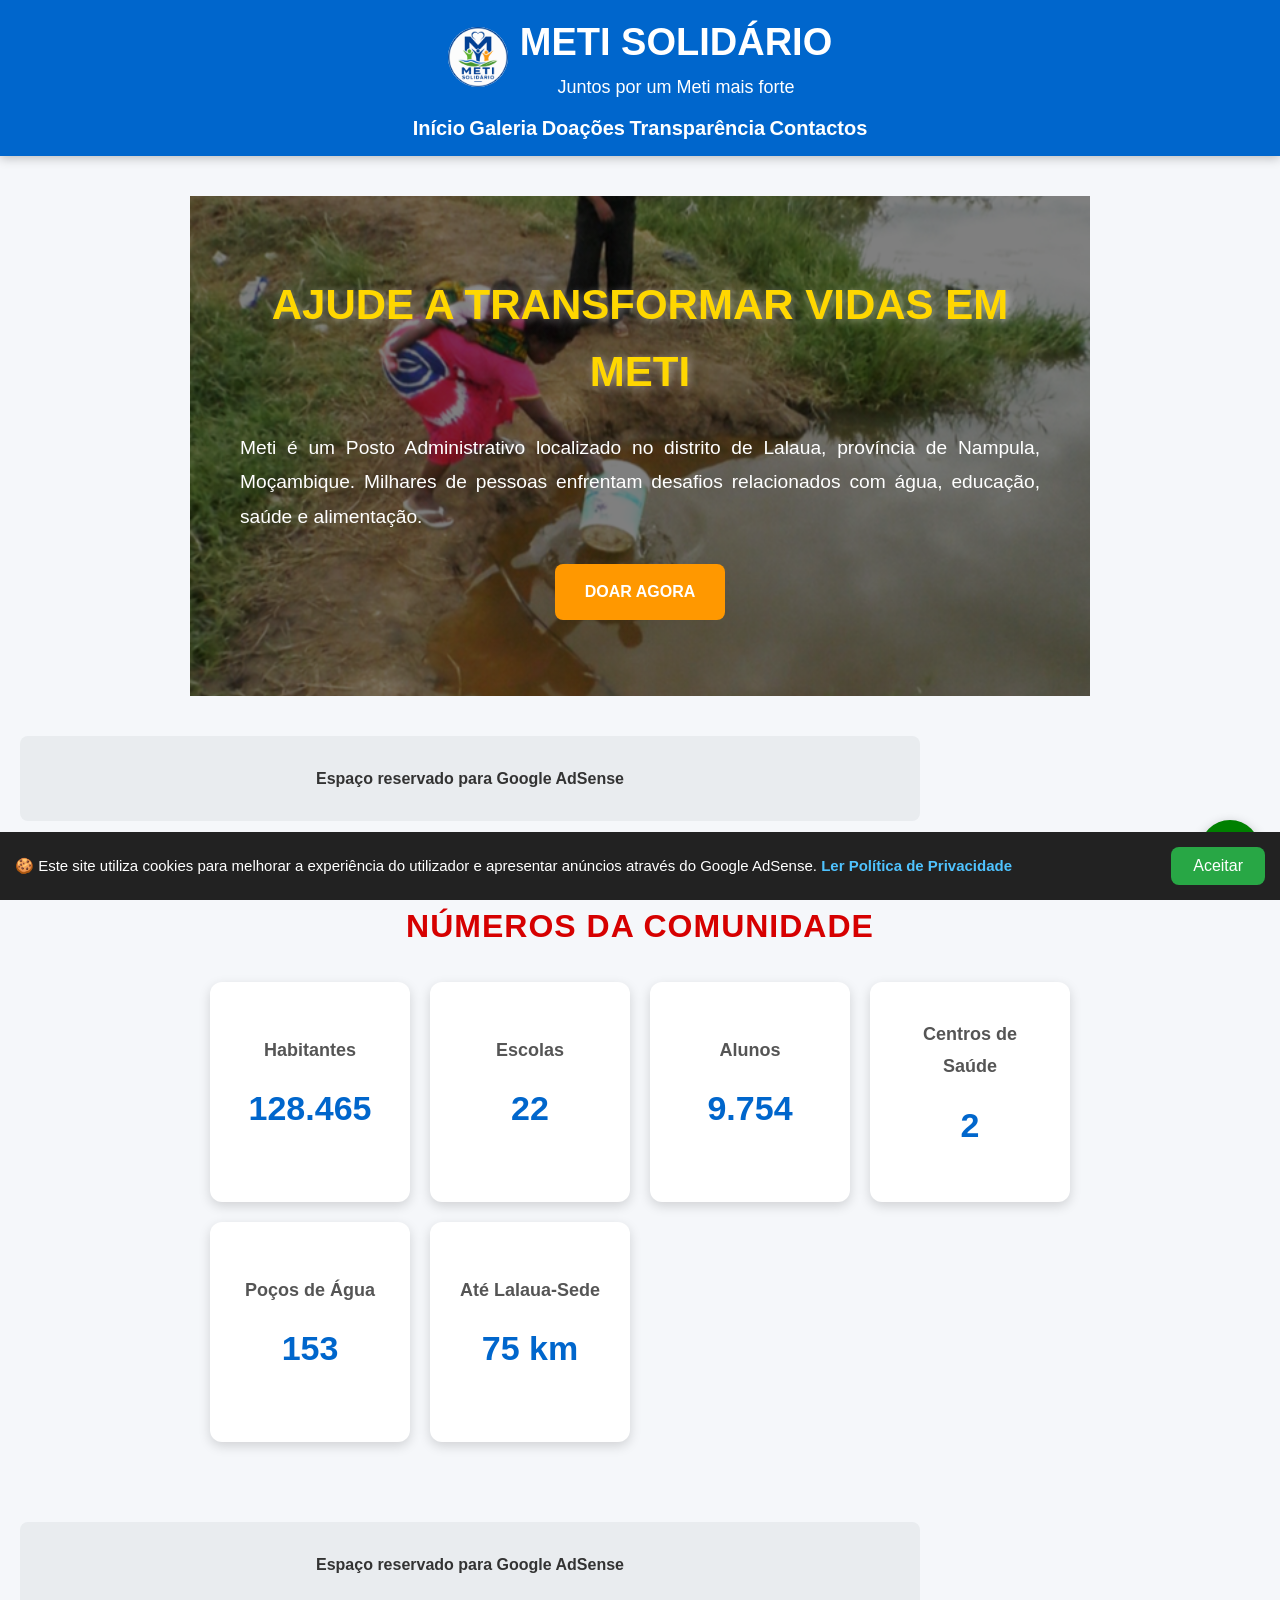
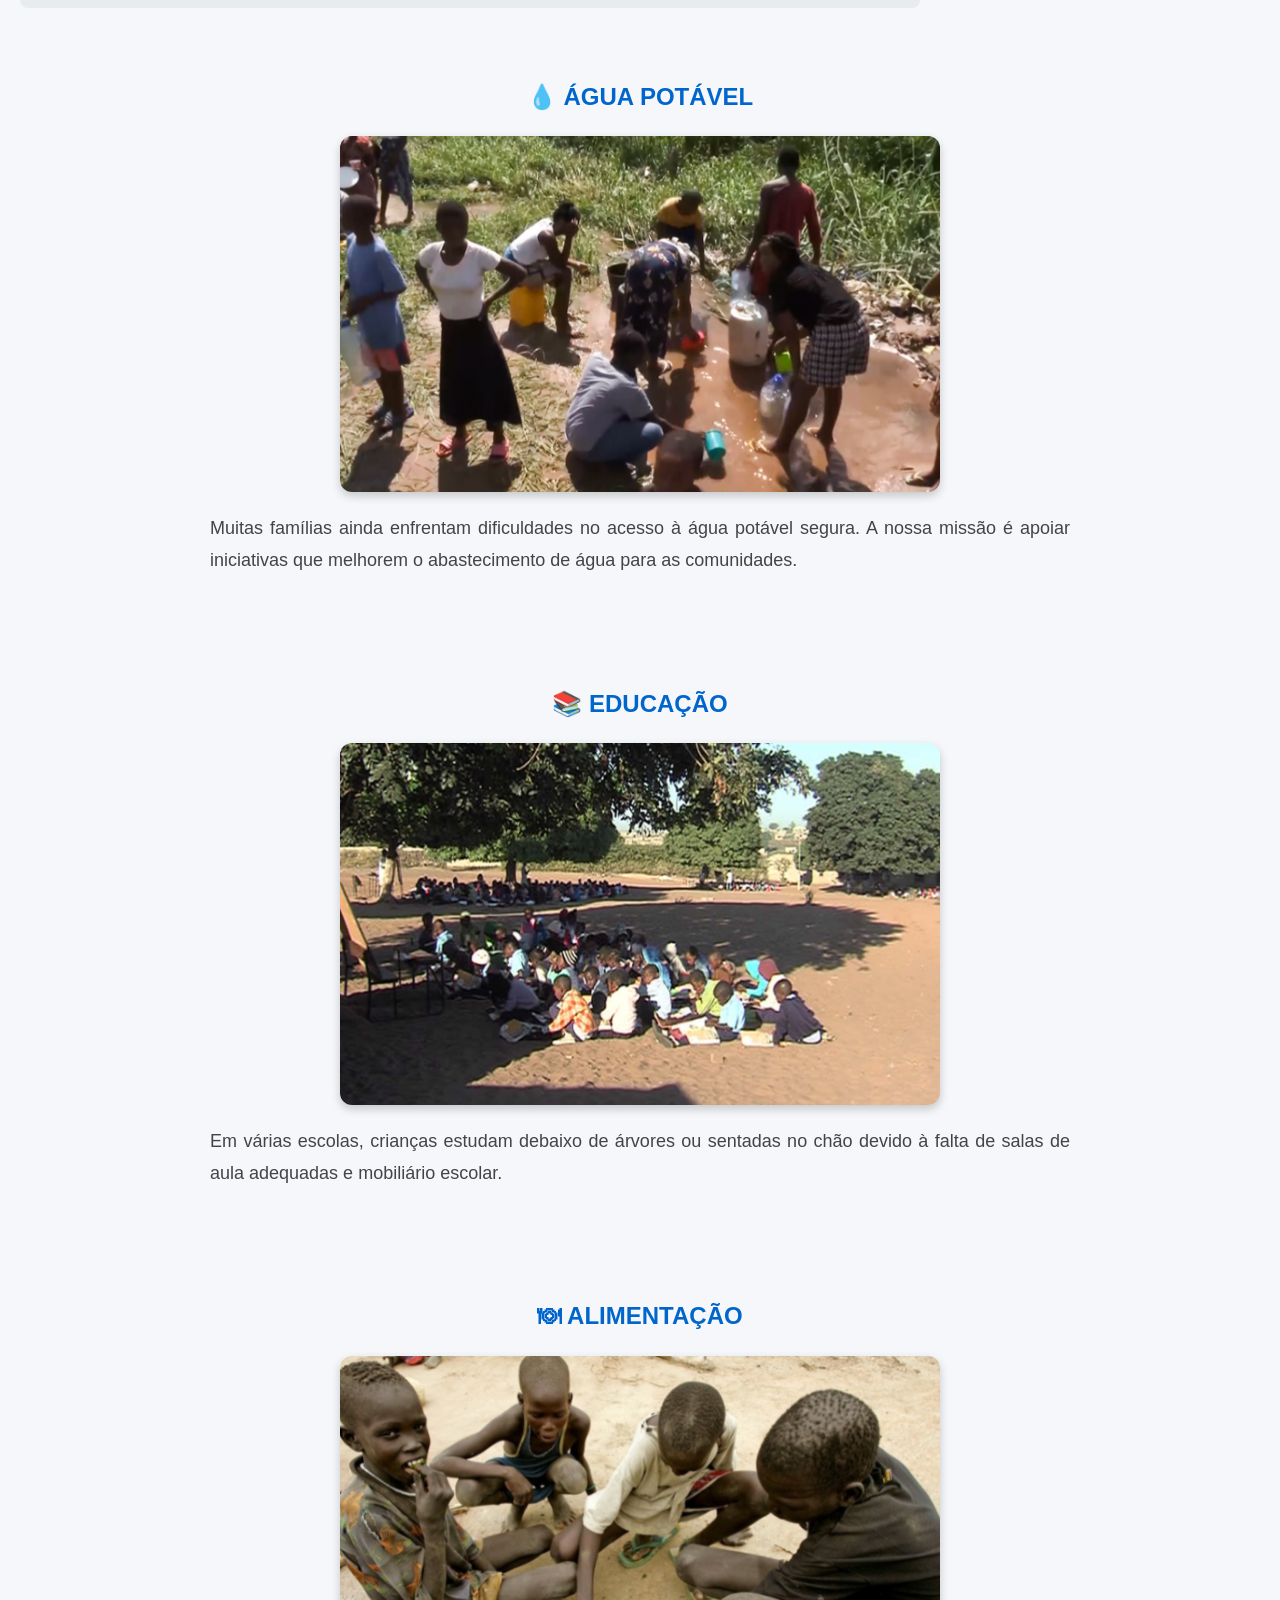
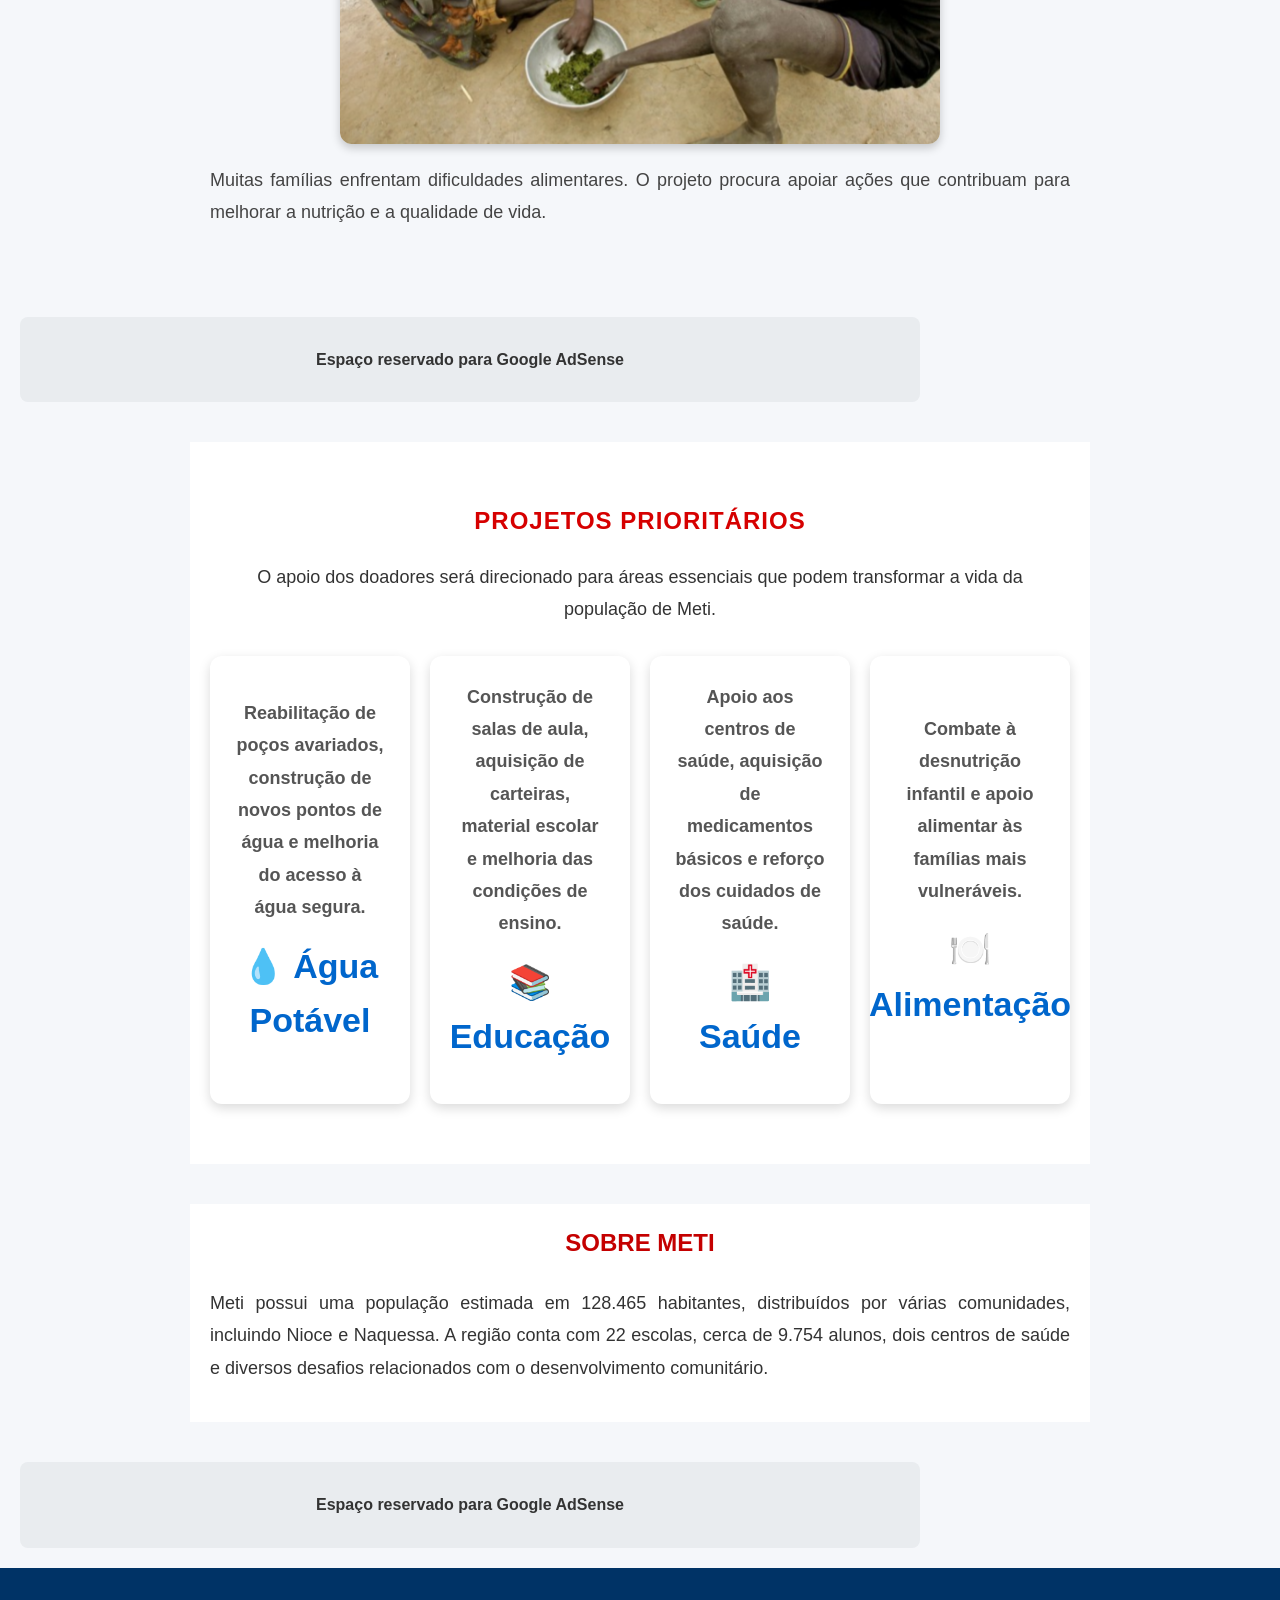
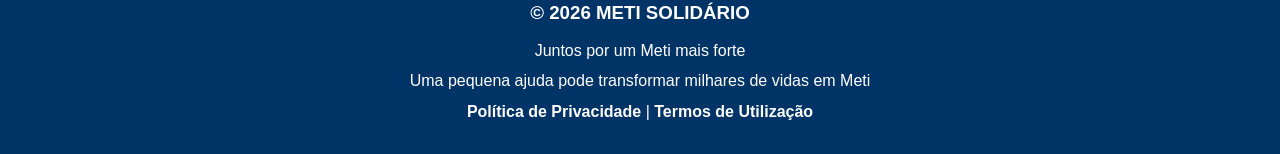
==== commit cfc0556f: "Update index.html" ====
--- a/index.html
+++ b/index.html
@@ -266,26 +266,6 @@
         
 
     </div>
-    
-    <div id="chat-botoes">
-
-    <button onclick="respostaRapida('agua')">
-        💧 Água
-    </button>
-
-    <button onclick="respostaRapida('educacao')">
-        📚 Educação
-    </button>
-
-    <button onclick="respostaRapida('saude')">
-        🏥 Saúde
-    </button>
-
-    <button onclick="respostaRapida('doacoes')">
-        💰 Doações
-    </button>
-
-</div>
 
 <div id="chat-input-area">
 
@@ -339,4 +319,4 @@
 <script src="script.js"></script>
 
 </body>
-</html>+</html>
--- a/style.css
+++ b/style.css
@@ -758,4 +758,26 @@
 
 cursor:pointer;
 
-}+}
+
+.card{
+    display: flex;
+    flex-direction: column;
+    justify-content: center;
+    align-items: center;
+    min-height: 220px;
+    text-align: center;
+}
+
+.card h3{
+    margin: 0 0 15px 0;
+    order: 2;
+}
+
+.card p{
+    margin: 0 0 15px 0;
+    order: 1;
+    width: 100%;
+    text-align: center !important;
+    font-weight: bold;
+}
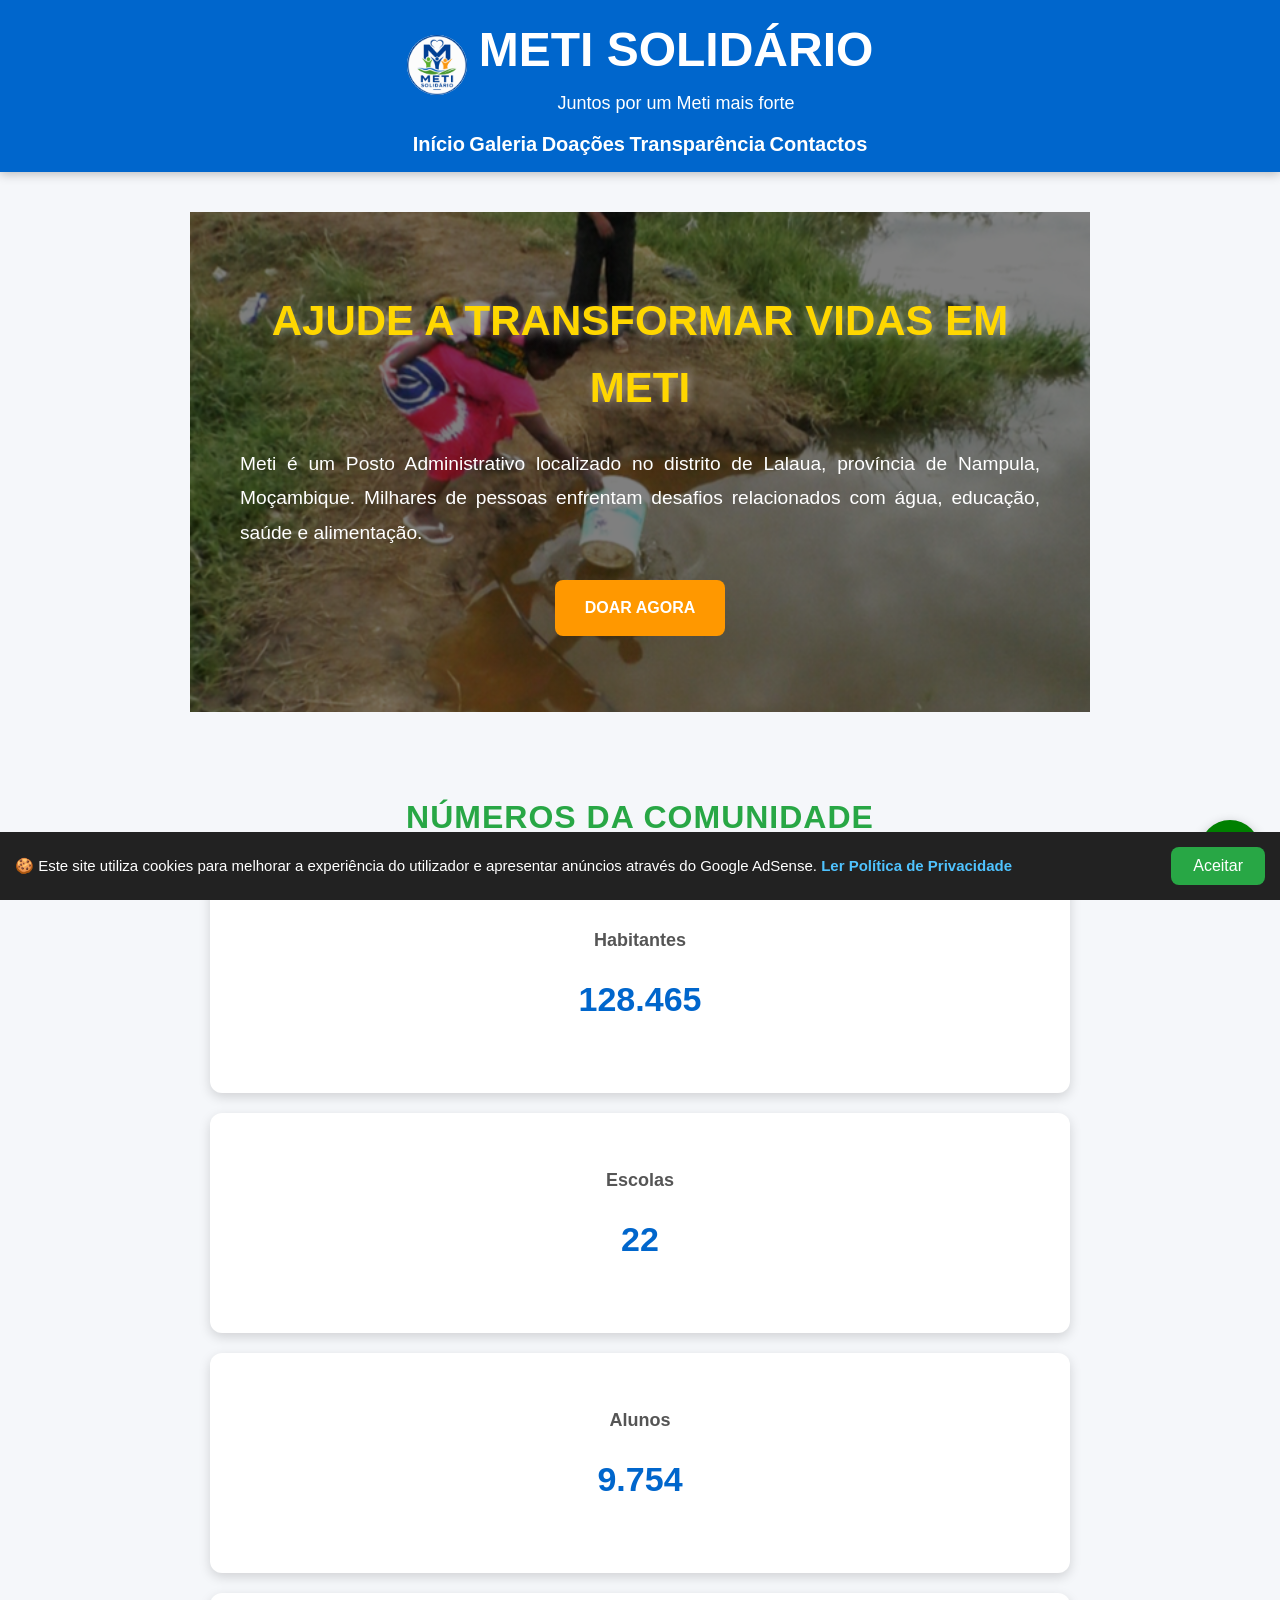
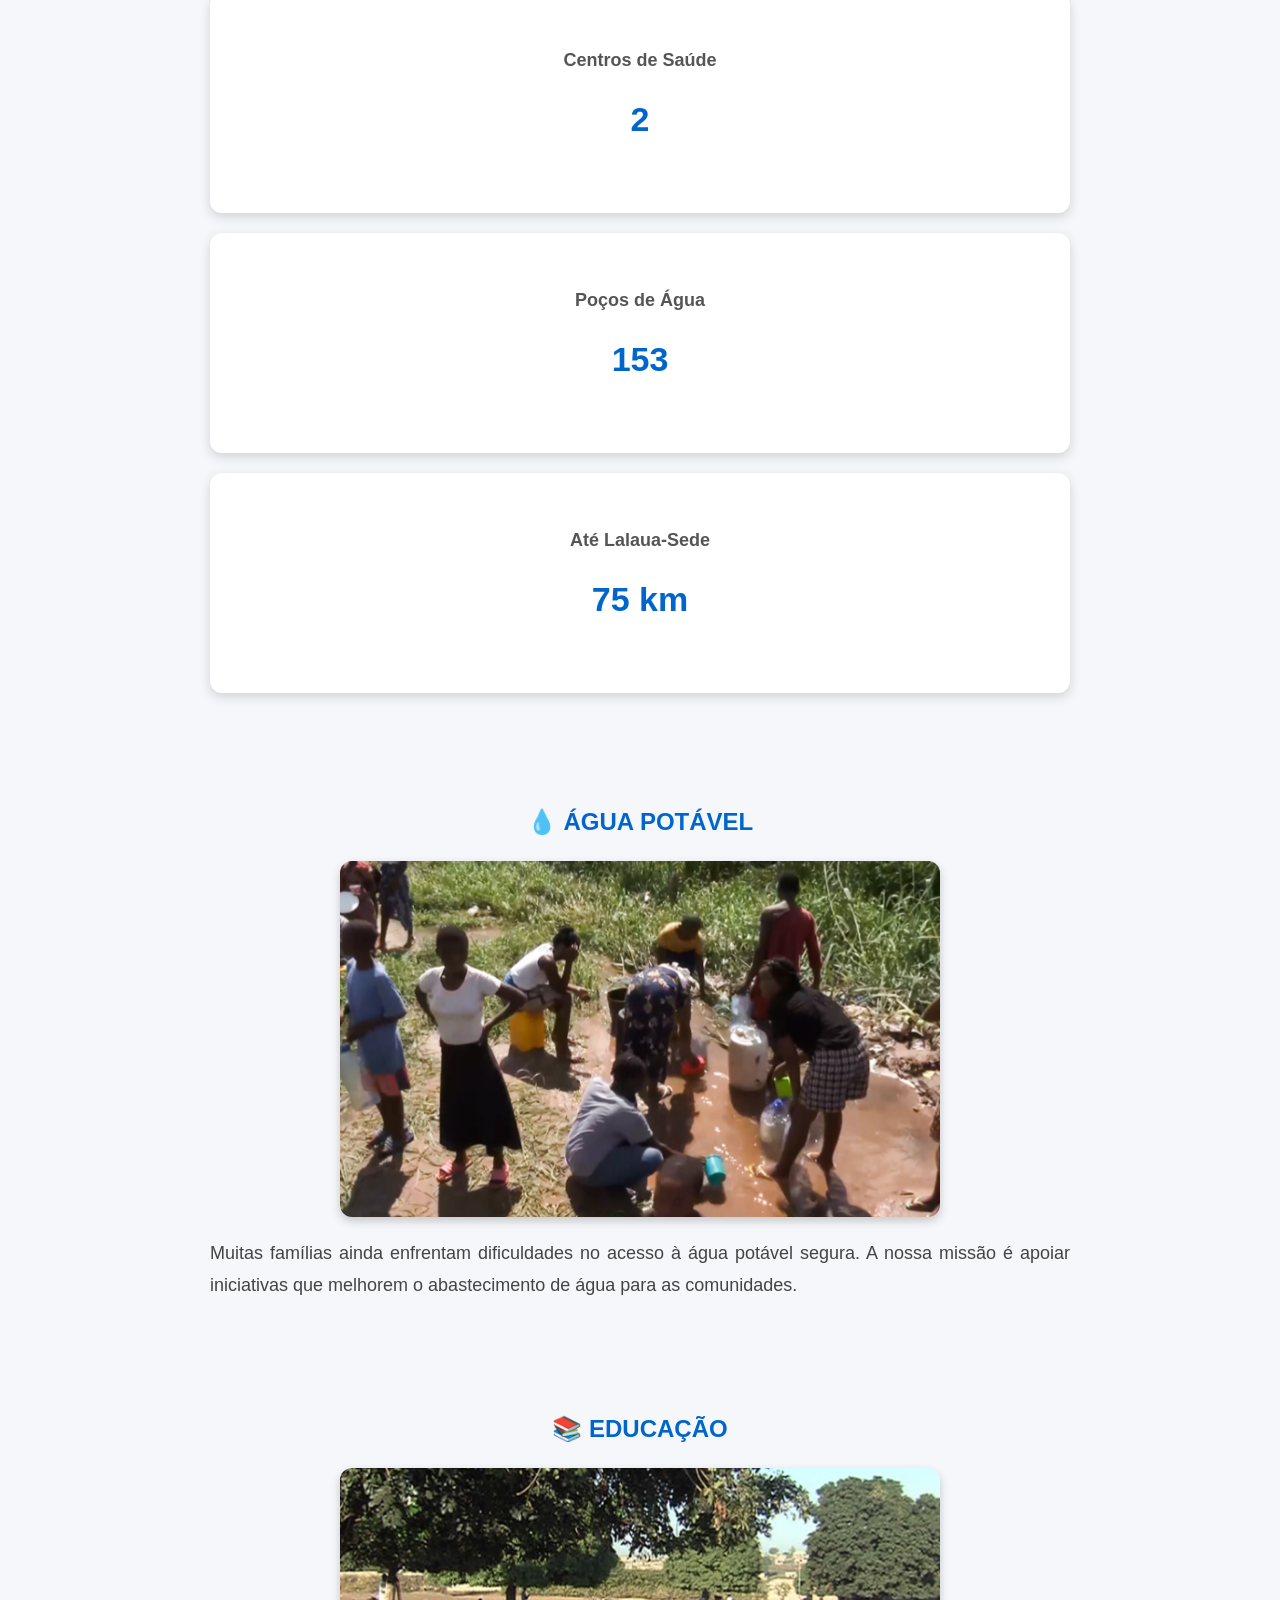
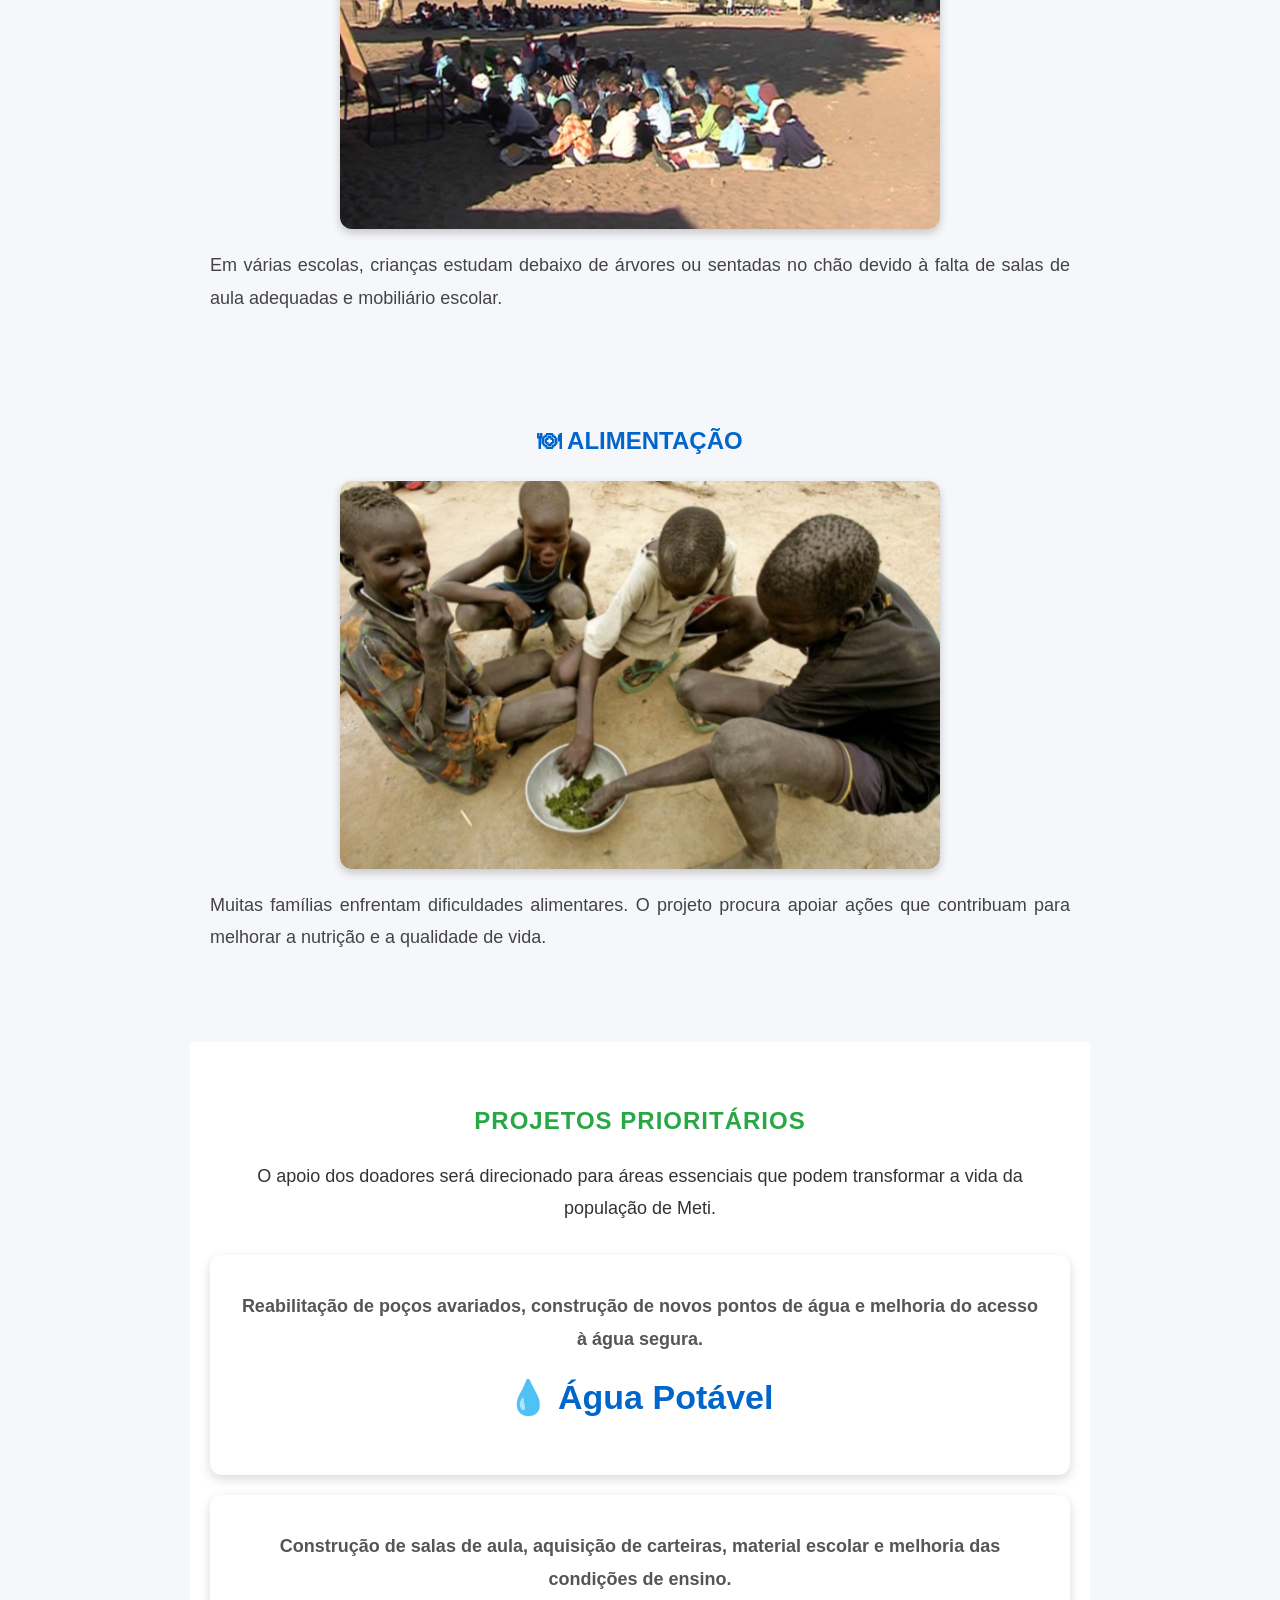
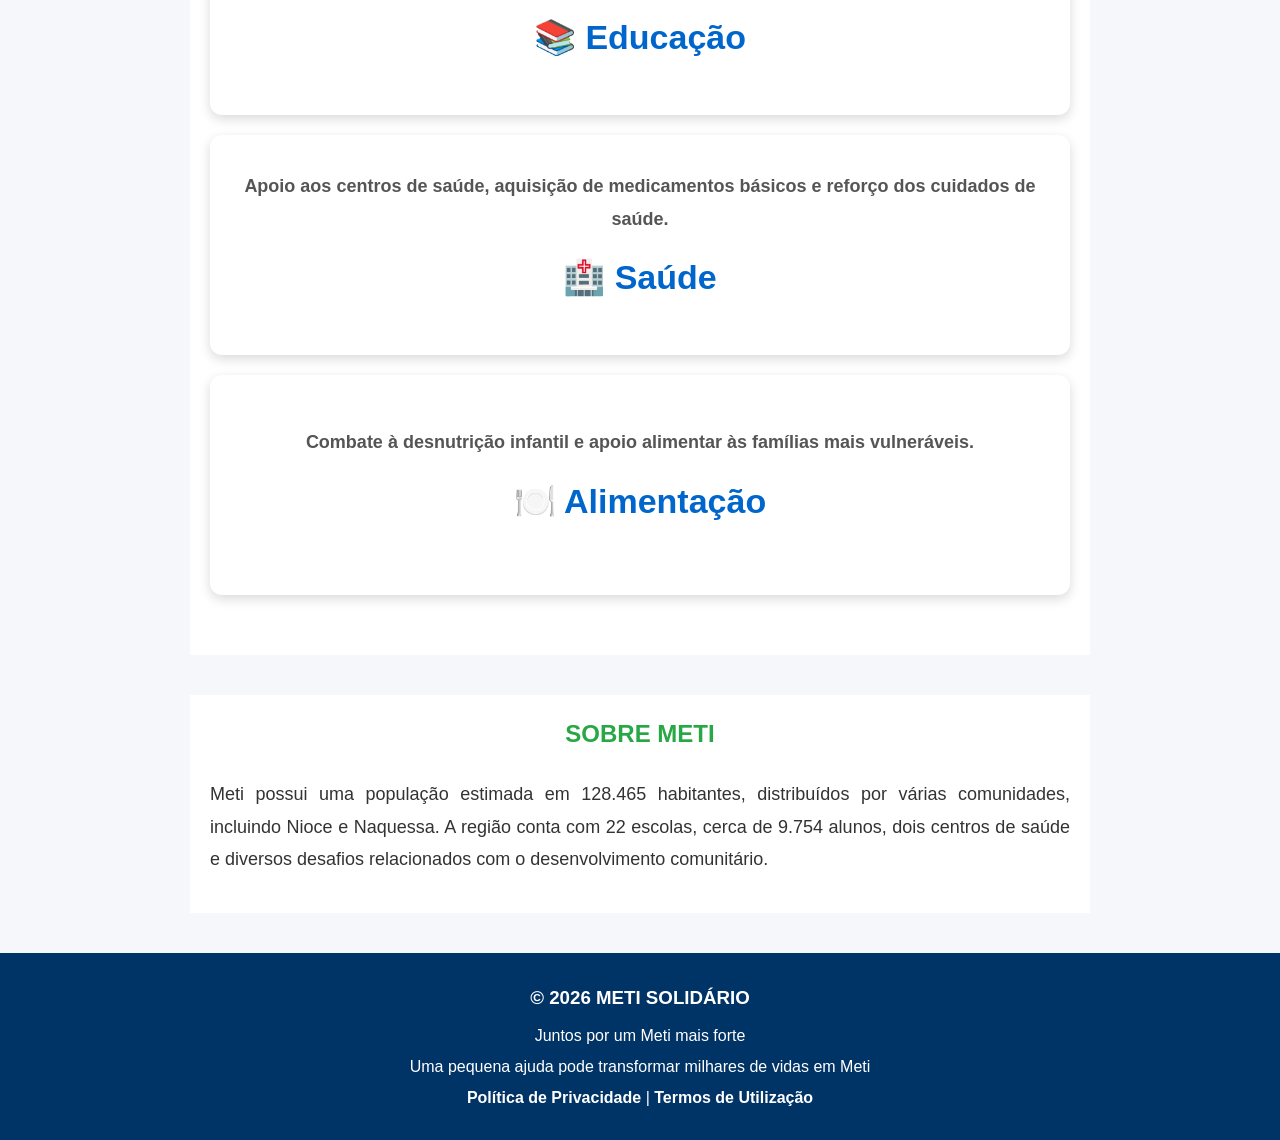
==== commit 6e7f7c70: "Atualizar o index.html" ====
--- a/index.html
+++ b/index.html
@@ -62,10 +62,6 @@
     </div>
 </section>
 
-<!-- Espaço Google AdSense -->
-<section class="adsense">
-    Espaço reservado para Google AdSense
-</section>
 
 <section class="estatisticas">
 
@@ -107,10 +103,6 @@
 
 </section>
 
-<!-- Espaço Google AdSense -->
-<section class="adsense">
-    Espaço reservado para Google AdSense
-</section>
 
 <section id="agua">
 
@@ -156,10 +148,6 @@
 
 </section>
 
-<!-- Espaço Google AdSense -->
-<section class="adsense">
-    Espaço reservado para Google AdSense
-</section>
 
 <section class="projetos">
 
@@ -224,10 +212,6 @@
 
 </section>
 
-<!-- Espaço Google AdSense -->
-<section class="adsense">
-    Espaço reservado para Google AdSense
-</section>
 
 <footer>
 
--- a/style.css
+++ b/style.css
@@ -48,7 +48,7 @@
 }
 
 .logo h1{
-    font-size:38px;
+    font-size:clamp(2rem,4vw,3rem);
     margin:5px 0;
 }
 
@@ -149,11 +149,6 @@
     color:#0066cc;
 }
 
-.cards{
-    display:grid;
-    grid-template-columns:repeat(auto-fit,minmax(220px,1fr));
-    gap:20px;
-}
 
 .card{
     background:white;
@@ -257,6 +252,11 @@
     transform:scale(1.03);
 }
 
+img{
+    max-width:100%;
+    height:auto;
+}
+
 .foto{
     background:white;
     border-radius:10px;
@@ -270,14 +270,29 @@
     font-size:14px;
 }
 
+.cards{
+    display:flex;
+    flex-direction:column;
+    gap:20px;
+}
+
+.pagamentos-grid{
+    display:grid;
+    grid-template-columns:repeat(auto-fit,minmax(260px,1fr));
+    gap:20px;
+}
+
 .card-pagamento{
-    background:white;
+    background:#fff;
     border-radius:12px;
-    padding:20px;
+    padding:15px;
     text-align:center;
     box-shadow:0 3px 10px rgba(0,0,0,.1);
 }
-
+.card-pagamento p{
+    overflow-wrap:anywhere;
+    word-break:break-word;
+}
 .card-pagamento img{
     width:80px;
     height:80px;
@@ -288,10 +303,20 @@
 .detalhes-pagamento{
     display:none;
     margin-top:15px;
+    text-align:center;
+}
+
+.detalhes-pagamento p{
+    text-align:center;
+    font-weight:bold;
+    font-size:16px;
+    margin:10px 0;
+    word-break:break-all;
 }
 
 .card-pagamento button{
-    padding:10px 15px;
+    margin-top:10px;
+    padding:8px 14px;
     border:none;
     border-radius:6px;
     cursor:pointer;
@@ -479,14 +504,6 @@
 
 }
 
-.cards{
-
-    display:grid;
-    grid-template-columns:repeat(auto-fit,minmax(180px,1fr));
-    gap:20px;
-
-}
-
 .card{
 
     background:#ffffff;
@@ -602,14 +619,16 @@
 
 main{
     max-width:1200px;
-    margin:auto;
+    margin:0 auto;
+    padding:0 15px;
+    width:100%;
 }
 
 }
 .estatisticas h2,
 .projetos h2{
 
-    color: #d60000;
+    color:#28a745;
     text-transform: uppercase;
     text-align: center;
     font-weight: bold;
@@ -654,7 +673,7 @@
 
 section h2{
 
-    color:#c40000;
+    color:#28a745;
 
     text-align:center;
 
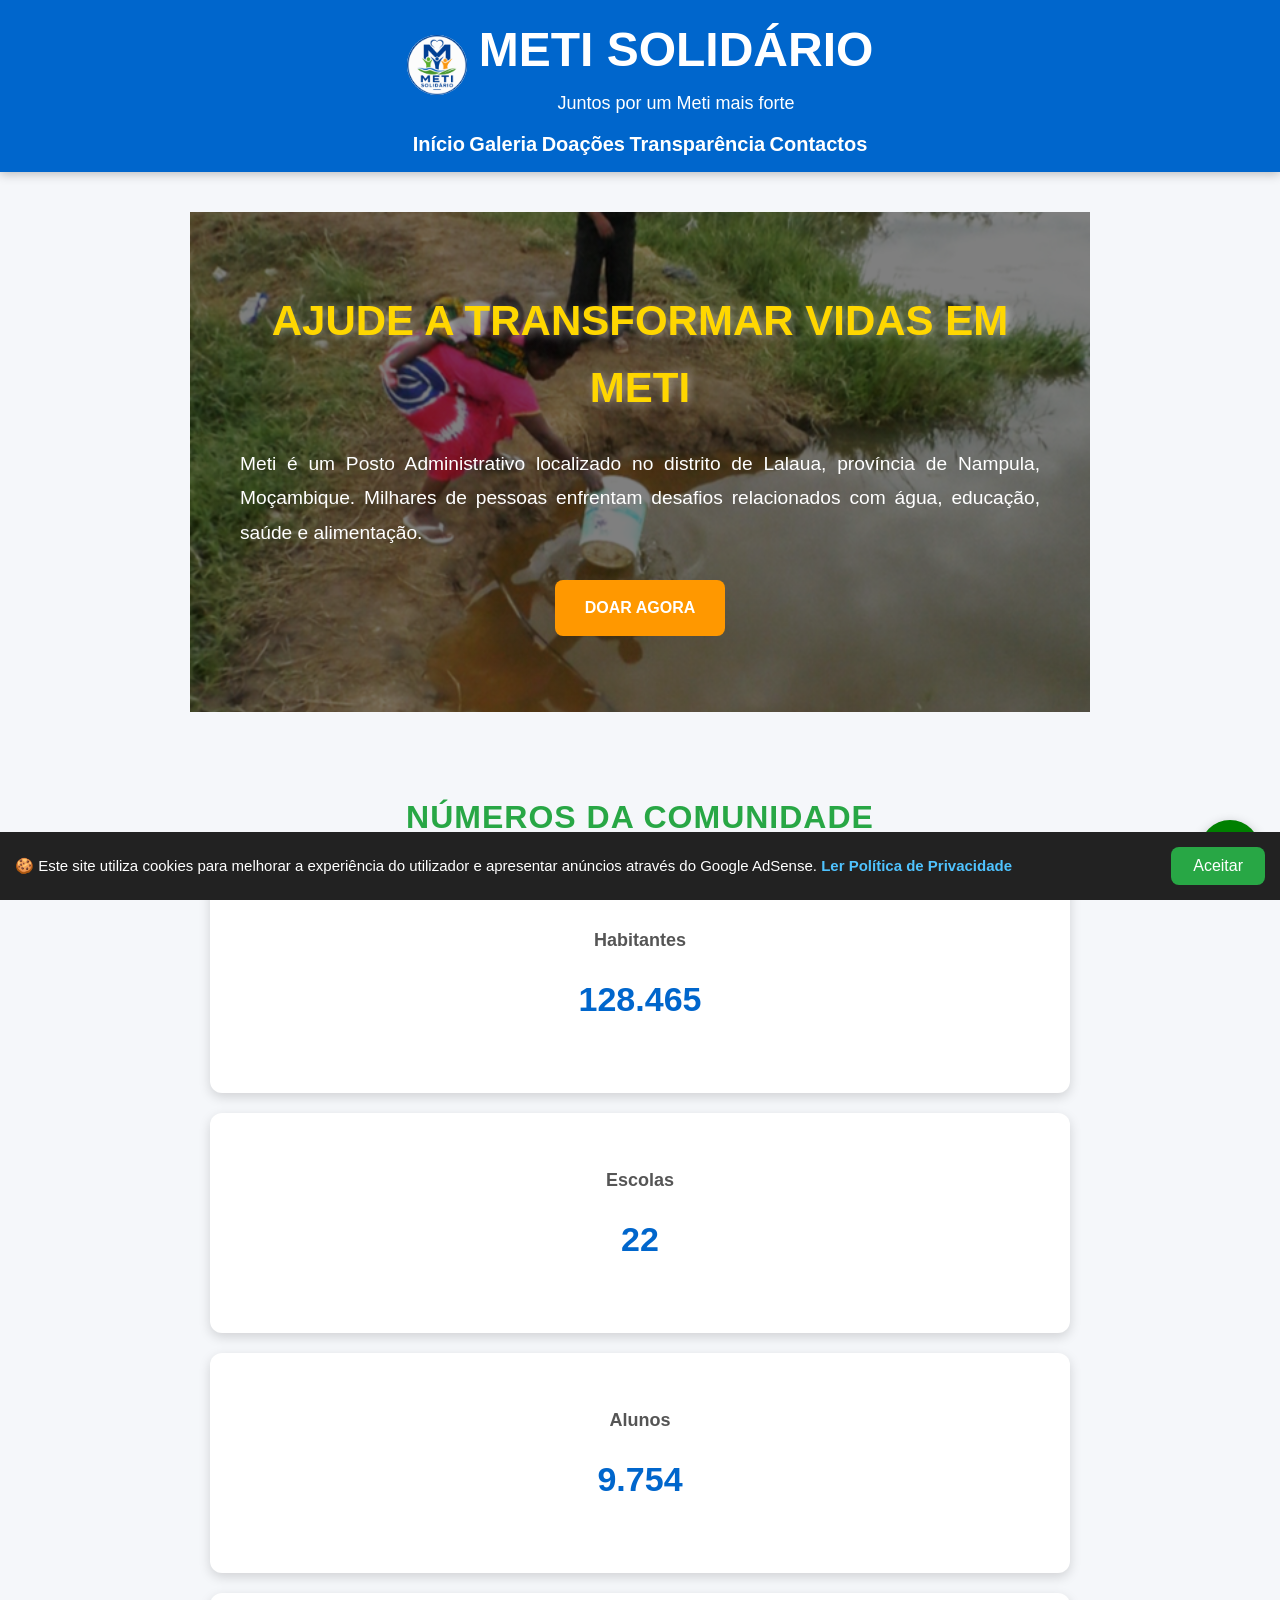
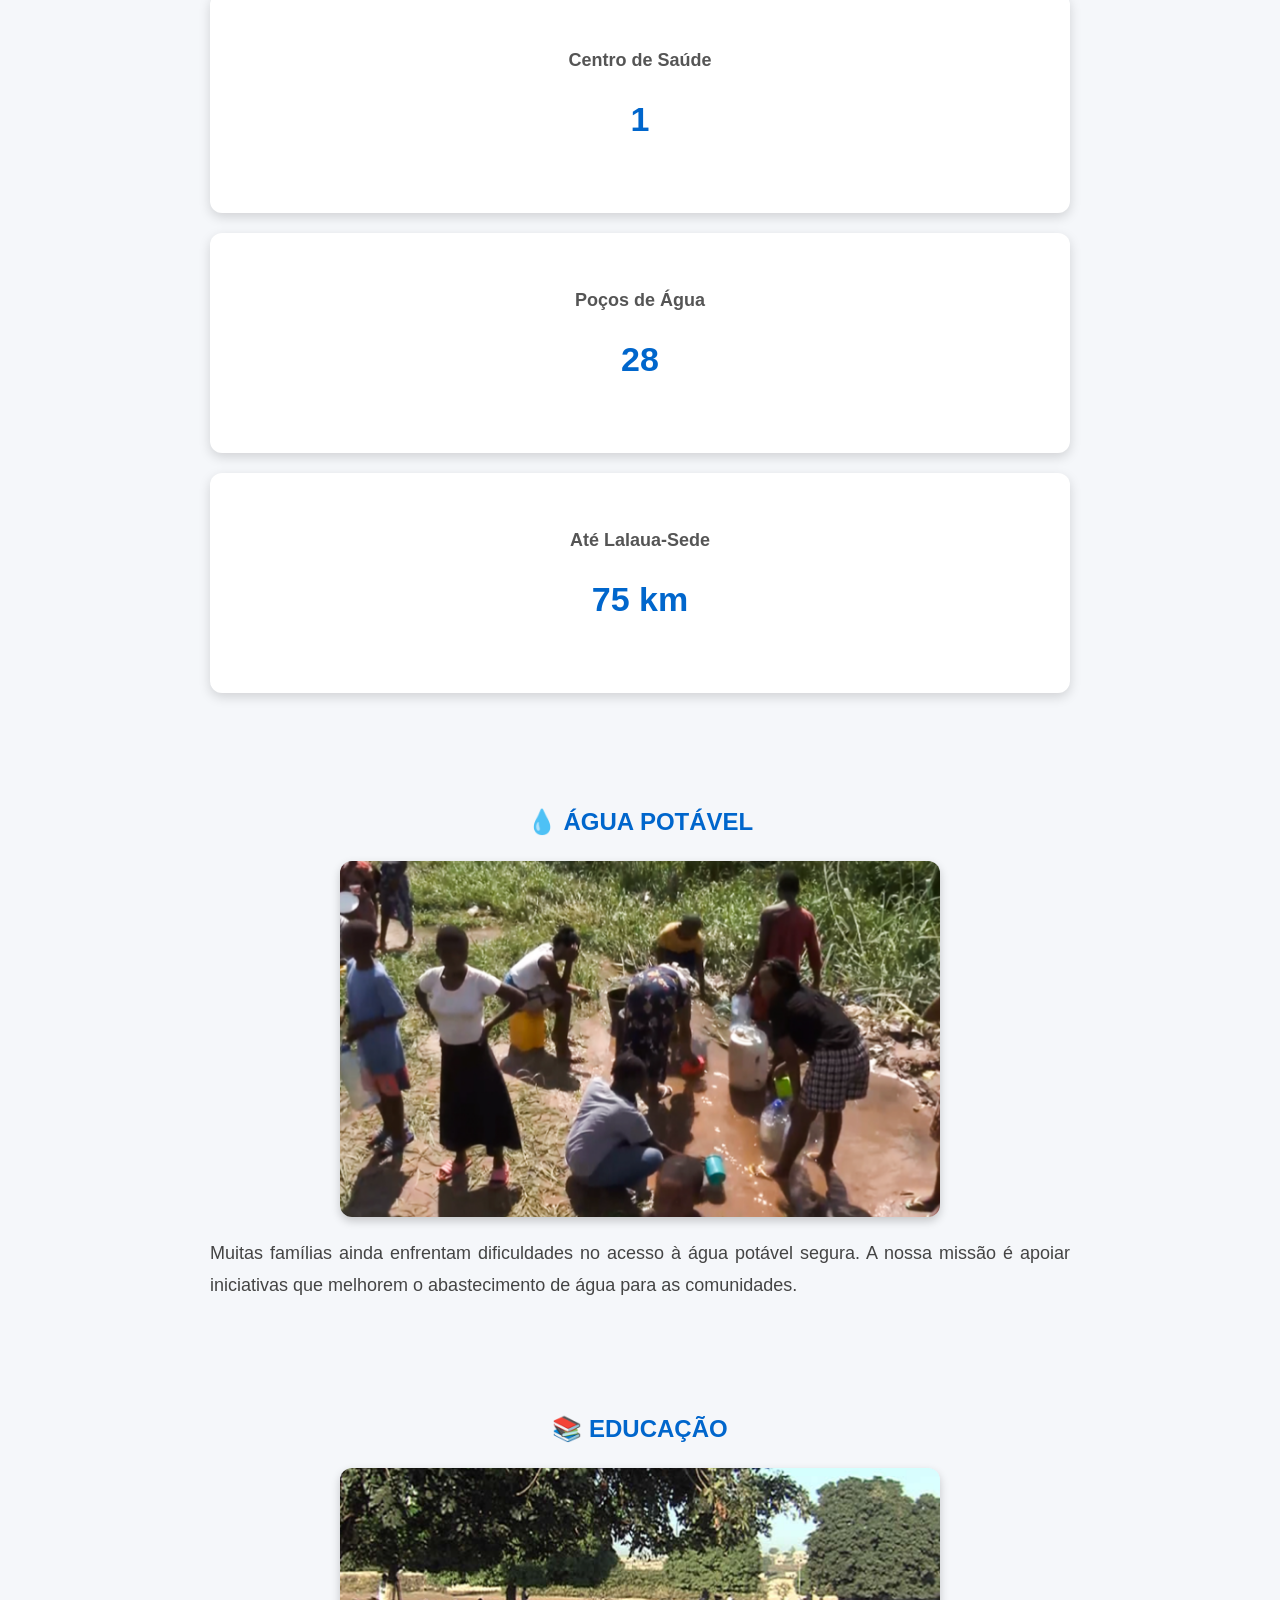
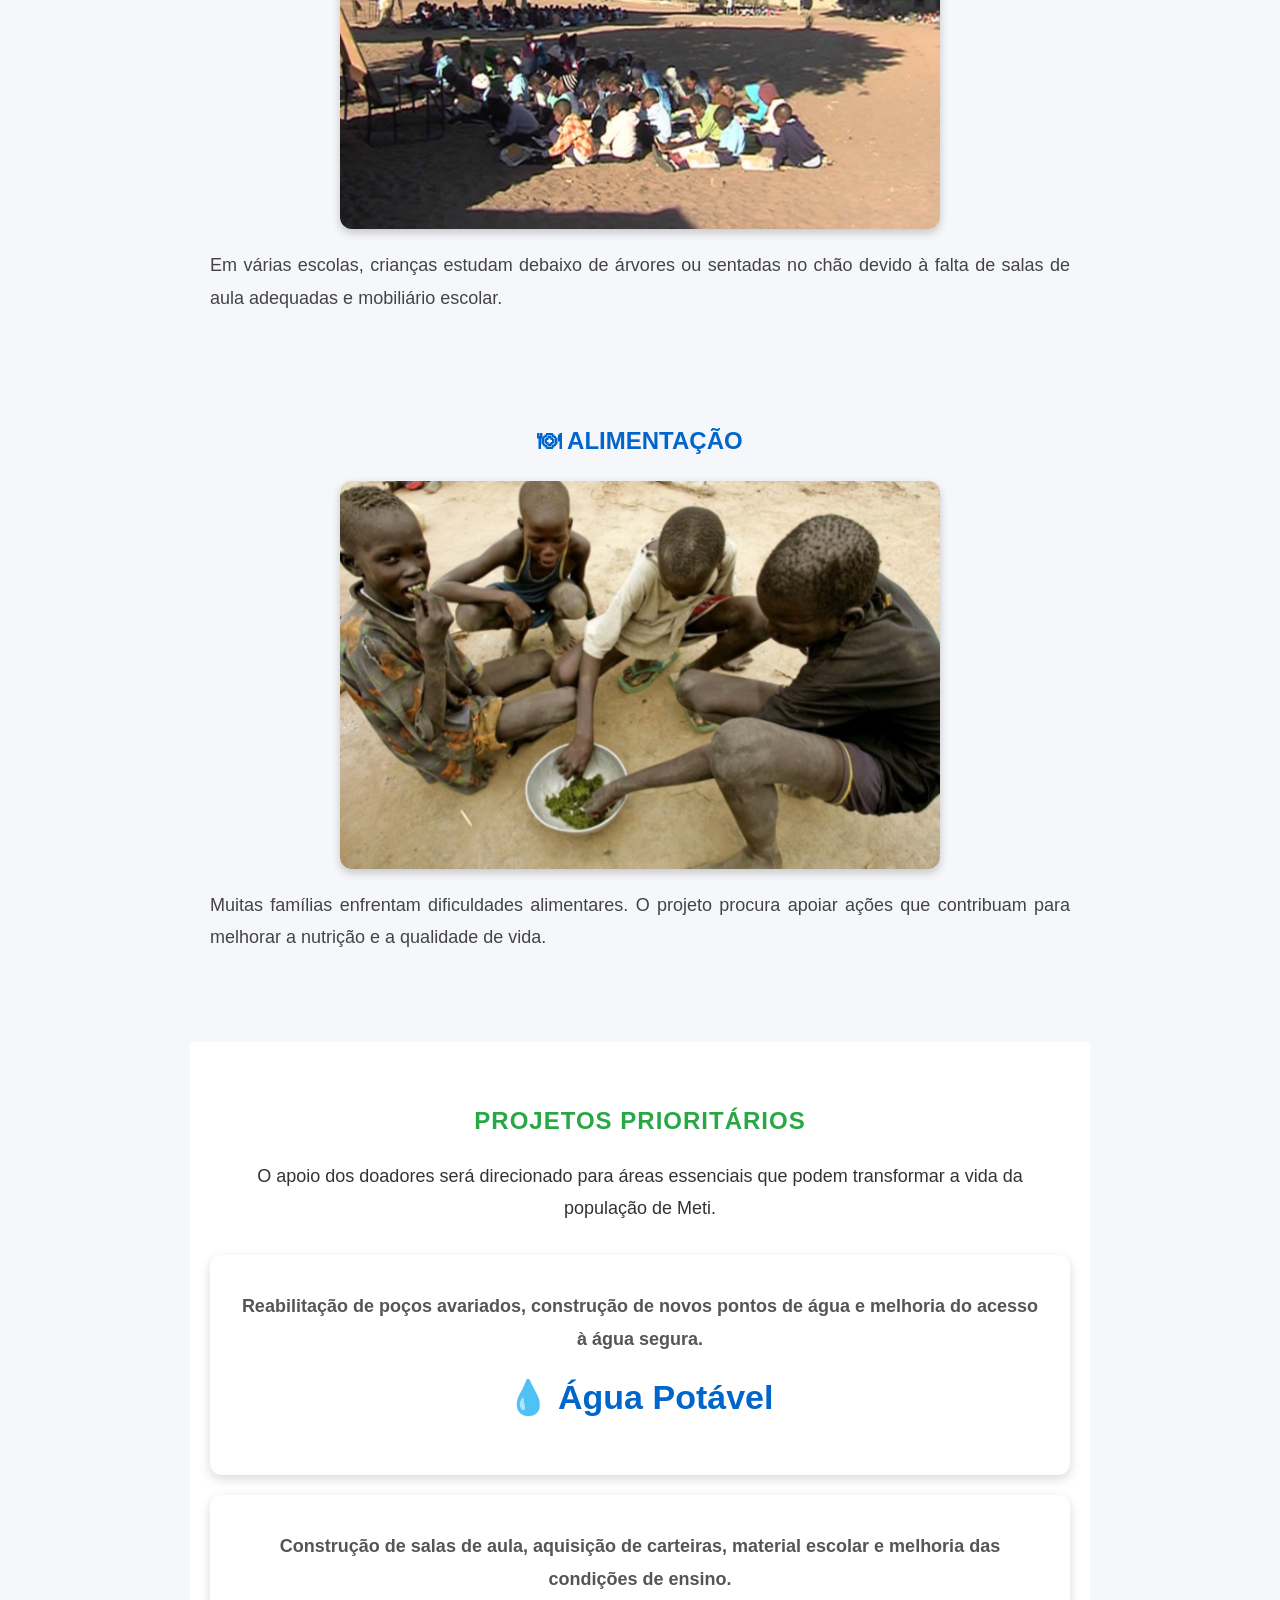
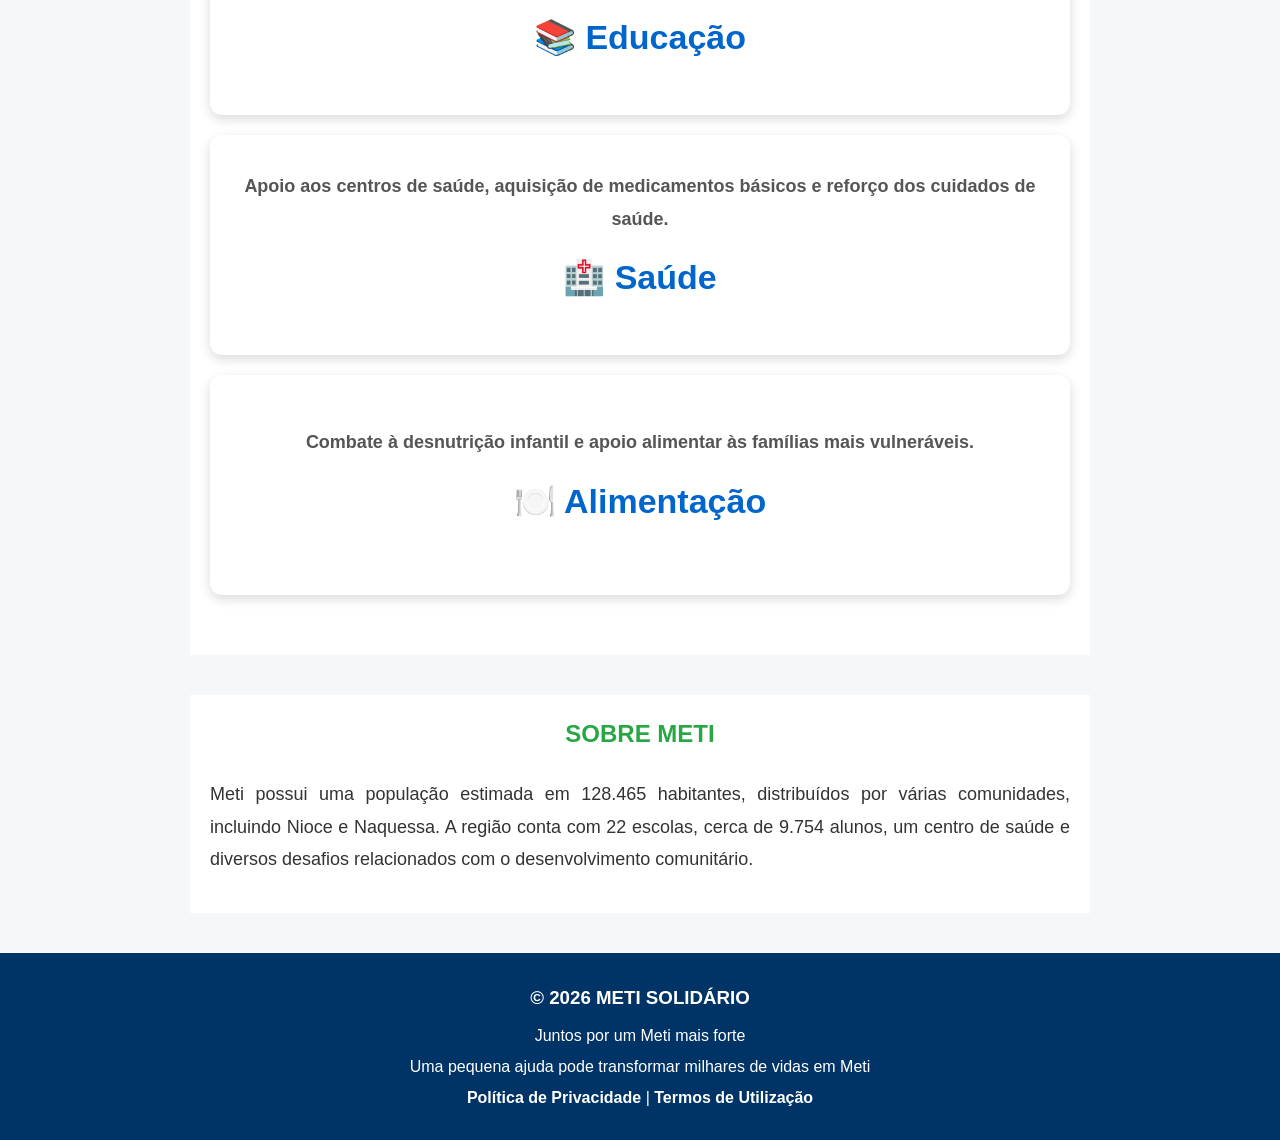
==== commit 80f522ce: "Atualizar o index.html" ====
--- a/index.html
+++ b/index.html
@@ -85,12 +85,12 @@
         </div>
 
         <div class="card">
-            <h3>2</h3>
-            <p>Centros de Saúde</p>
-        </div>
-
-        <div class="card">
-            <h3>153</h3>
+            <h3>1</h3>
+            <p>Centro de Saúde</p>
+        </div>
+
+        <div class="card">
+            <h3>28</h3>
             <p>Poços de Água</p>
         </div>
 
@@ -206,7 +206,7 @@
         Naquessa.
 
         A região conta com 22 escolas, cerca de 9.754 alunos,
-        dois centros de saúde e diversos desafios relacionados
+        um centro de saúde e diversos desafios relacionados
         com o desenvolvimento comunitário.
     </p>
 
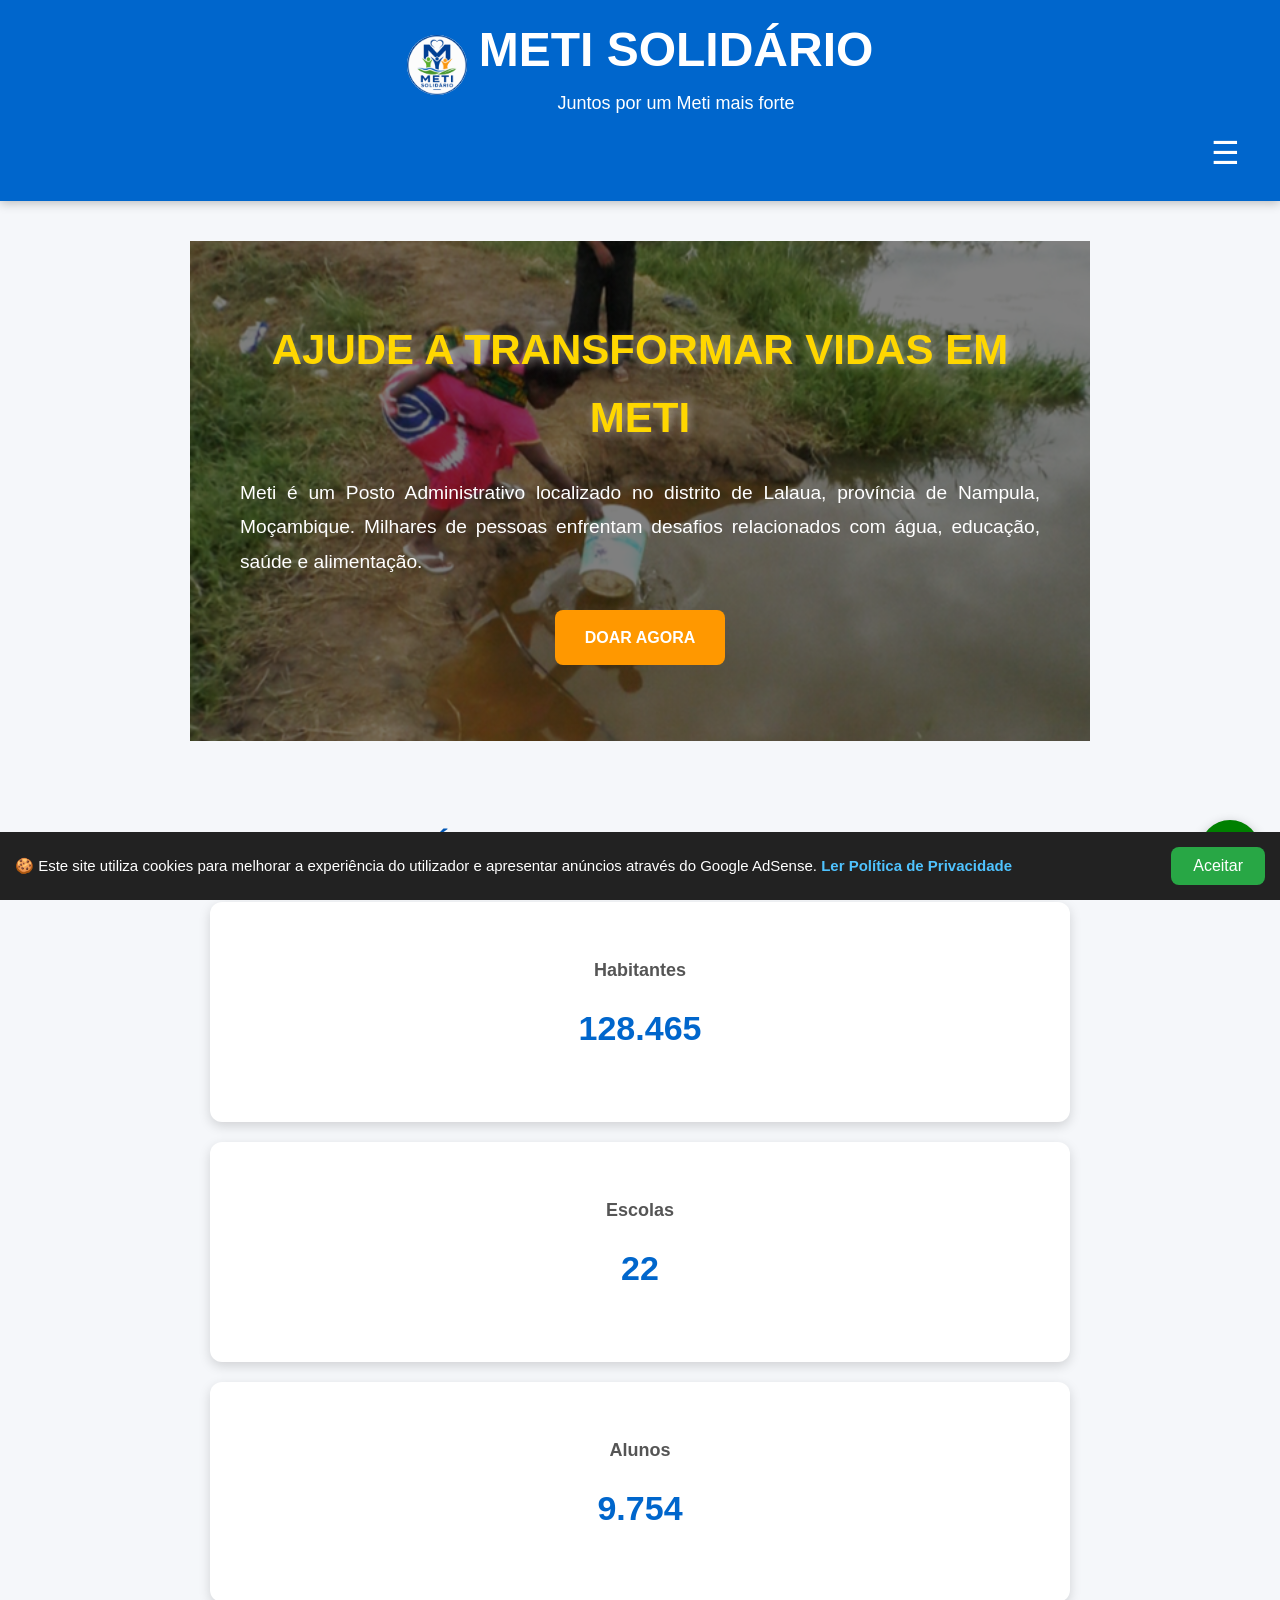
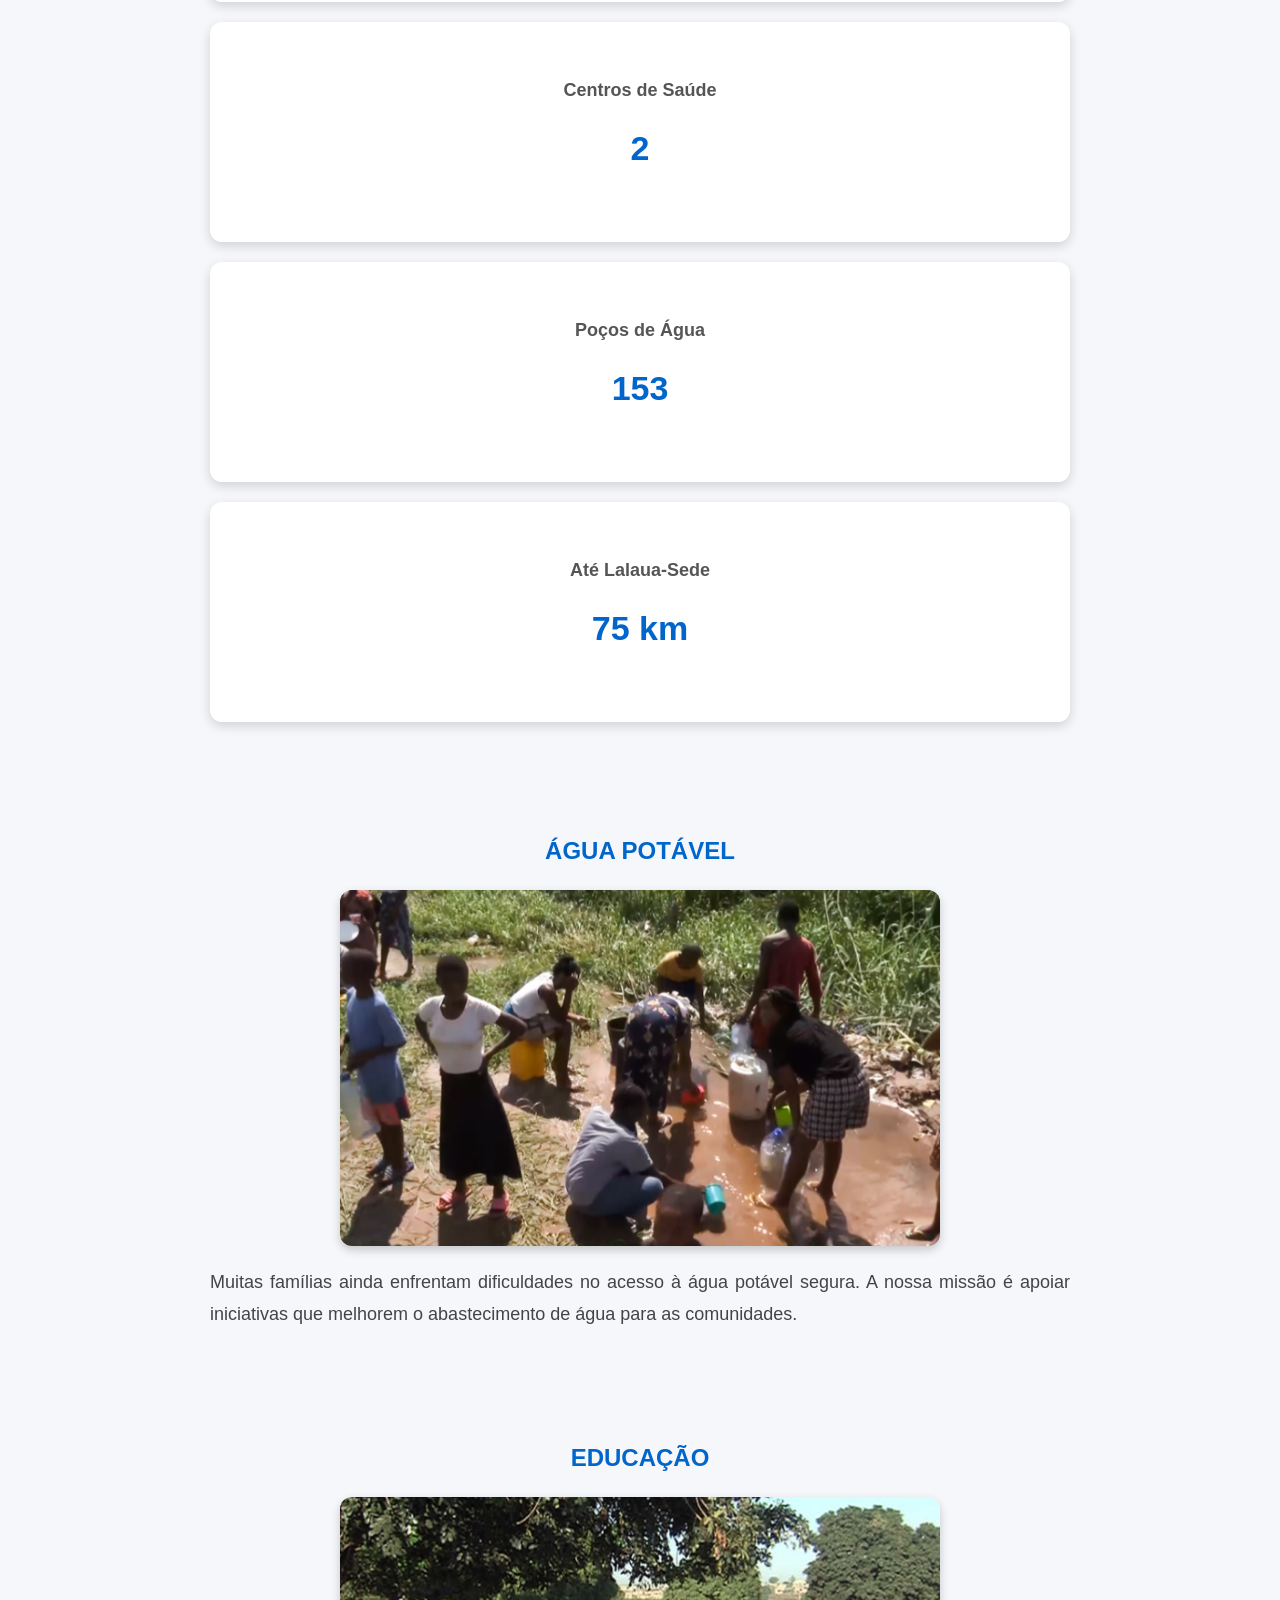
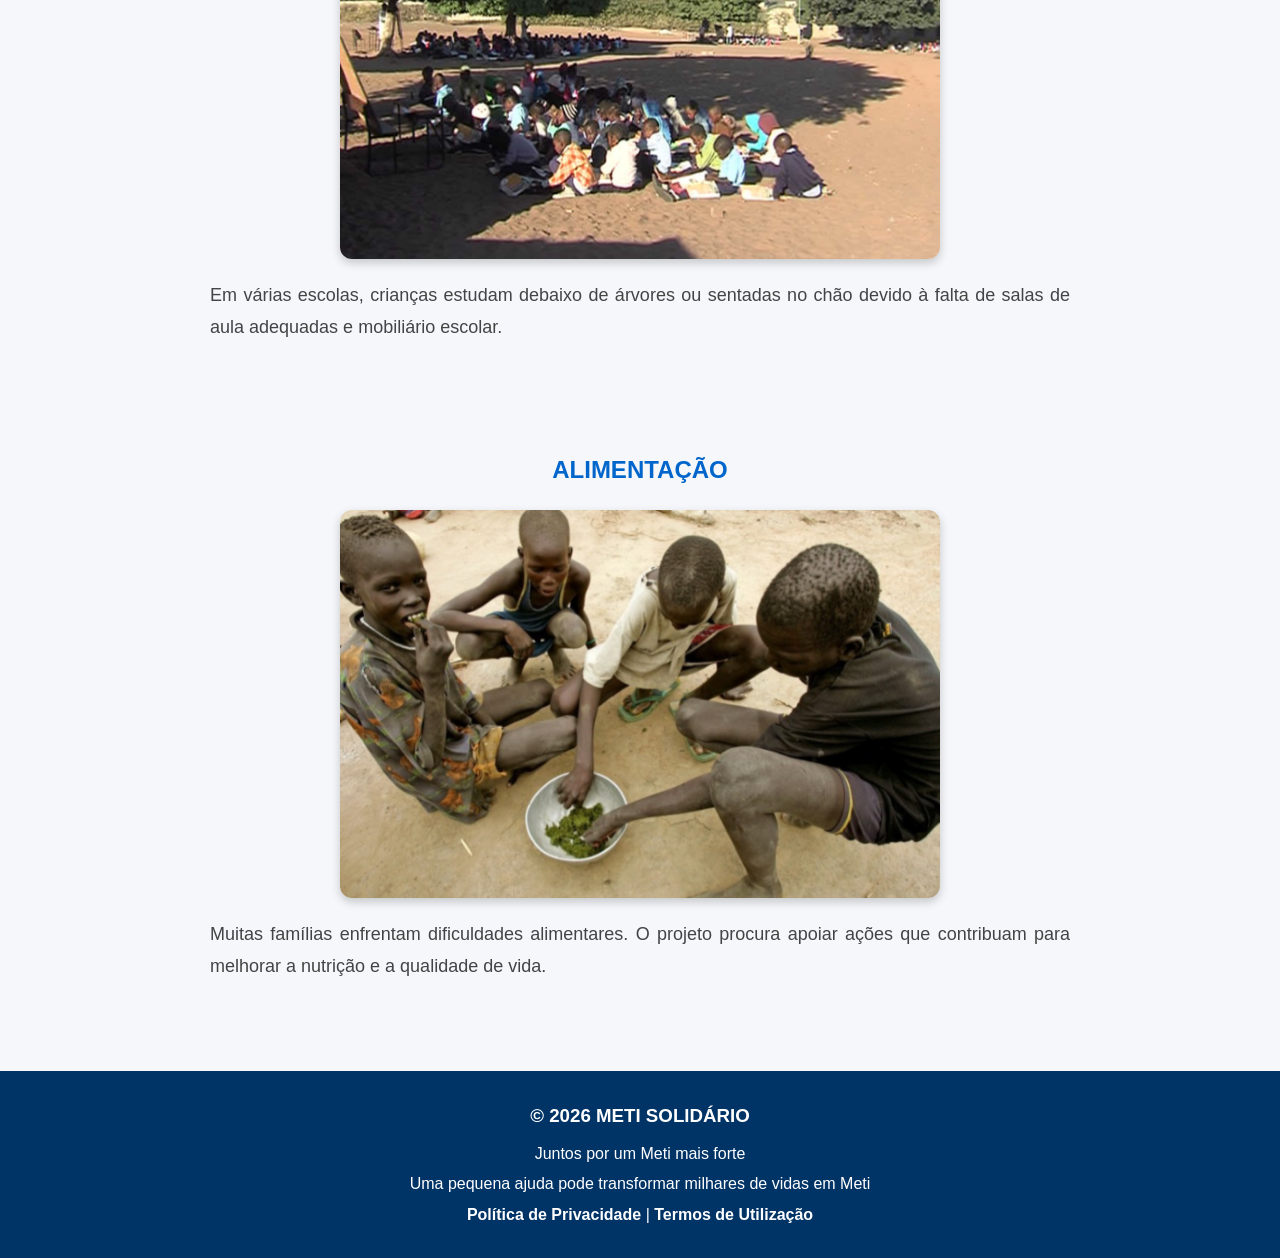
==== commit 40a3b122: "Add files via upload" ====
--- a/index.html
+++ b/index.html
@@ -15,34 +15,54 @@
 <body>
 
 <header>
-  <div class="logo">
-
-    <a href="index.html" class="logo-link">
-
-        <img src="imagens/favicon.png" alt="METI SOLIDÁRIO">
-
-        <div>
-
-            <h1>METI SOLIDÁRIO</h1>
-
-            <p>Juntos por um Meti mais forte</p>
-           
-
-        </div>
-
-    </a>
-
-</div>
-
-    <nav>
-        <a href="#inicio">Início</a>
-        <a href="galeria.html">Galeria</a>
-        <a href="doacoes.html">Doações</a>
-        <a href="transparencia.html">Transparência</a>
-        <a href="contactos.html">Contactos</a>
-    </nav>
-    <p>
-</p>
+
+<div class="logo">
+
+<a href="index.html" class="logo-link">
+
+<img src="imagens/favicon.png" alt="METI SOLIDÁRIO">
+
+<div>
+<h1>METI SOLIDÁRIO</h1>
+<p>Juntos por um Meti mais forte</p>
+</div>
+
+</a>
+
+</div>
+
+<!-- Botão Menu -->
+<div class="menu-btn" onclick="abrirMenu()">
+☰
+</div>
+
+<!-- Menu -->
+<nav id="menu">
+  
+<a href="index.html">Início</a>
+
+<a href="conheca-meti.html">Conheça Meti</a>
+
+<a href="noticias.html">Notícias</a>
+
+<a href="galeria.html">Galeria</a>
+
+<a href="projectos.html">Projetos</a>
+
+<a href="doacoes.html">Doações</a>
+
+<a href="impacto.html">Impacto</a>
+
+<a href="transparencia.html">Transparência</a>
+
+<a href="sobre.html">Sobre Nós</a>
+
+<a href="contactos.html">Contactos</a>
+
+<a href="faq.html">FAQ</a>
+
+</nav>
+
 </header>
 
 <section id="inicio" class="hero">
@@ -62,7 +82,6 @@
     </div>
 </section>
 
-
 <section class="estatisticas">
 
     <h2>Números da Comunidade</h2>
@@ -85,12 +104,12 @@
         </div>
 
         <div class="card">
-            <h3>1</h3>
-            <p>Centro de Saúde</p>
-        </div>
-
-        <div class="card">
-            <h3>28</h3>
+            <h3>2</h3>
+            <p>Centros de Saúde</p>
+        </div>
+
+        <div class="card">
+            <h3>153</h3>
             <p>Poços de Água</p>
         </div>
 
@@ -103,10 +122,9 @@
 
 </section>
 
-
 <section id="agua">
 
-    <h2>💧 Água Potável</h2>
+    <h2> Água Potável</h2>
 
     <img src="imagens/agua1.jpg" alt="Água">
 
@@ -120,7 +138,7 @@
 
 <section id="educacao">
 
-    <h2>📚 Educação</h2>
+    <h2> Educação</h2>
 
     <img src="imagens/educacao1.jpg" alt="Educação">
 
@@ -134,7 +152,7 @@
 
 <section id="alimentacao">
 
-    <h2>🍽 Alimentação</h2>
+    <h2> Alimentação</h2>
 
     <img src="imagens/alimentacao1.jpg" alt="Alimentação">
 
@@ -147,71 +165,6 @@
   <main>
 
 </section>
-
-
-<section class="projetos">
-
-   <h2 class="titulo-principal">PROJETOS PRIORITÁRIOS</h2>
-
-    <p>
-        O apoio dos doadores será direcionado para áreas essenciais
-        que podem transformar a vida da população de Meti.
-    </p>
-
-    <div class="cards">
-
-        <div class="card">
-            <h3>💧 Água Potável</h3>
-            <p>
-                Reabilitação de poços avariados, construção de novos
-                pontos de água e melhoria do acesso à água segura.
-            </p>
-        </div>
-
-        <div class="card">
-            <h3>📚 Educação</h3>
-            <p>
-                Construção de salas de aula, aquisição de carteiras,
-                material escolar e melhoria das condições de ensino.
-            </p>
-        </div>
-
-        <div class="card">
-            <h3>🏥 Saúde</h3>
-            <p>
-                Apoio aos centros de saúde, aquisição de medicamentos
-                básicos e reforço dos cuidados de saúde.
-            </p>
-        </div>
-
-        <div class="card">
-            <h3>🍽️ Alimentação</h3>
-            <p>
-                Combate à desnutrição infantil e apoio alimentar às
-                famílias mais vulneráveis.
-            </p>
-        </div>
-
-    </div>
-
-</section>
-
-<section class="sobre">
-
-    <h2>Sobre Meti</h2>
-
-    <p>
-        Meti possui uma população estimada em 128.465 habitantes,
-        distribuídos por várias comunidades, incluindo Nioce e
-        Naquessa.
-
-        A região conta com 22 escolas, cerca de 9.754 alunos,
-        um centro de saúde e diversos desafios relacionados
-        com o desenvolvimento comunitário.
-    </p>
-
-</section>
-
 
 <footer>
 
@@ -303,4 +256,4 @@
 <script src="script.js"></script>
 
 </body>
-</html>
+</html>
--- a/style.css
+++ b/style.css
@@ -241,11 +241,11 @@
 
 .galeria img{
     width:100%;
-    height:250px;
-    object-fit:cover;
+    max-width:700px;
+    height:auto;
+    display:block;
+    margin:auto;
     border-radius:10px;
-    transition:0.3s;
-    cursor:pointer;
 }
 
 .galeria img:hover{
@@ -628,7 +628,7 @@
 .estatisticas h2,
 .projetos h2{
 
-    color:#28a745;
+    color:#0056b3;
     text-transform: uppercase;
     text-align: center;
     font-weight: bold;
@@ -673,7 +673,7 @@
 
 section h2{
 
-    color:#28a745;
+    color:#0056b3;
 
     text-align:center;
 
@@ -800,3 +800,135 @@
     text-align: center !important;
     font-weight: bold;
 }
+/* PÁGINA SOBRE NÓS */
+
+.pagina-sobre{
+    max-width:1000px;
+    margin:40px auto;
+    padding:20px;
+    background:#ffffff;
+    border-radius:12px;
+    box-shadow:0 2px 10px rgba(0,0,0,0.1);
+}
+
+.pagina-sobre h2{
+    color:#0056b3;
+    margin-top:30px;
+    text-align:center;
+}
+
+.pagina-sobre p{
+    font-size:18px;
+    line-height:1.8;
+    color:#333;
+    text-align:justify;
+}
+
+.pagina-sobre ul{
+    margin-top:20px;
+    padding-left:25px;
+}
+
+.pagina-sobre li{
+    margin-bottom:10px;
+    font-size:18px;
+}
+
+.pagina-sobre h2{
+    font-size:30px;
+    color:#0056b3;
+    margin-top:40px;
+    margin-bottom:20px;
+    border-left:6px solid #28a745;
+    padding-left:15px;
+}
+
+.pagina-sobre p{
+    margin-bottom:18px;
+    text-align:justify;
+    line-height:1.9;
+    font-size:18px;
+}
+
+.pagina-sobre img{
+    width:100%;
+    max-width:700px;
+    display:block;
+    margin:25px auto 10px;
+    border-radius:12px;
+    box-shadow:0 4px 12px rgba(0,0,0,.15);
+}
+
+.legenda{
+    text-align:center;
+    font-size:15px;
+    font-weight:600;
+    color:#555;
+    font-style:italic;
+    margin-top:10px;
+    margin-bottom:30px;
+    max-width:700px;
+    margin-left:auto;
+    margin-right:auto;
+}
+
+/* ===========================
+   MENU RETRÁTIL
+=========================== */
+
+.menu-btn{
+    font-size:32px;
+    color:white;
+    cursor:pointer;
+    text-align:right;
+    padding:10px 20px;
+}
+
+/* MENU RETRÁTIL EM GRELHA */
+
+#menu{
+    display:none;
+    grid-template-columns:repeat(auto-fit,minmax(140px,1fr));
+    gap:3px;
+    background:#ffffff;
+    padding:6px;
+    border-radius:0 0 10px 10px;
+    box-shadow:0 3px 8px rgba(0,0,0,0.15);
+}
+
+#menu.ativo{
+    display:grid;
+}
+
+/* Início ocupa toda a largura */
+#menu a:first-child{
+    grid-column:1/3;
+}
+
+#menu a{
+    background:#ffffff;
+    color:#0056b3;
+    text-decoration:none;
+    text-align:center;
+    padding:6px 4px;
+    border:1px solid #0056b3;
+    border-radius:6px;
+    font-size:14px;
+    font-weight:bold;
+    line-height:1.2;
+    transition:0.3s;
+}
+
+#menu a:hover{
+    background:#0056b3;
+    color:#ffffff;
+}
+
+@media (max-width:480px){
+
+    #menu a{
+        font-size:13px;
+        padding:6px 3px;
+    }
+
+}
